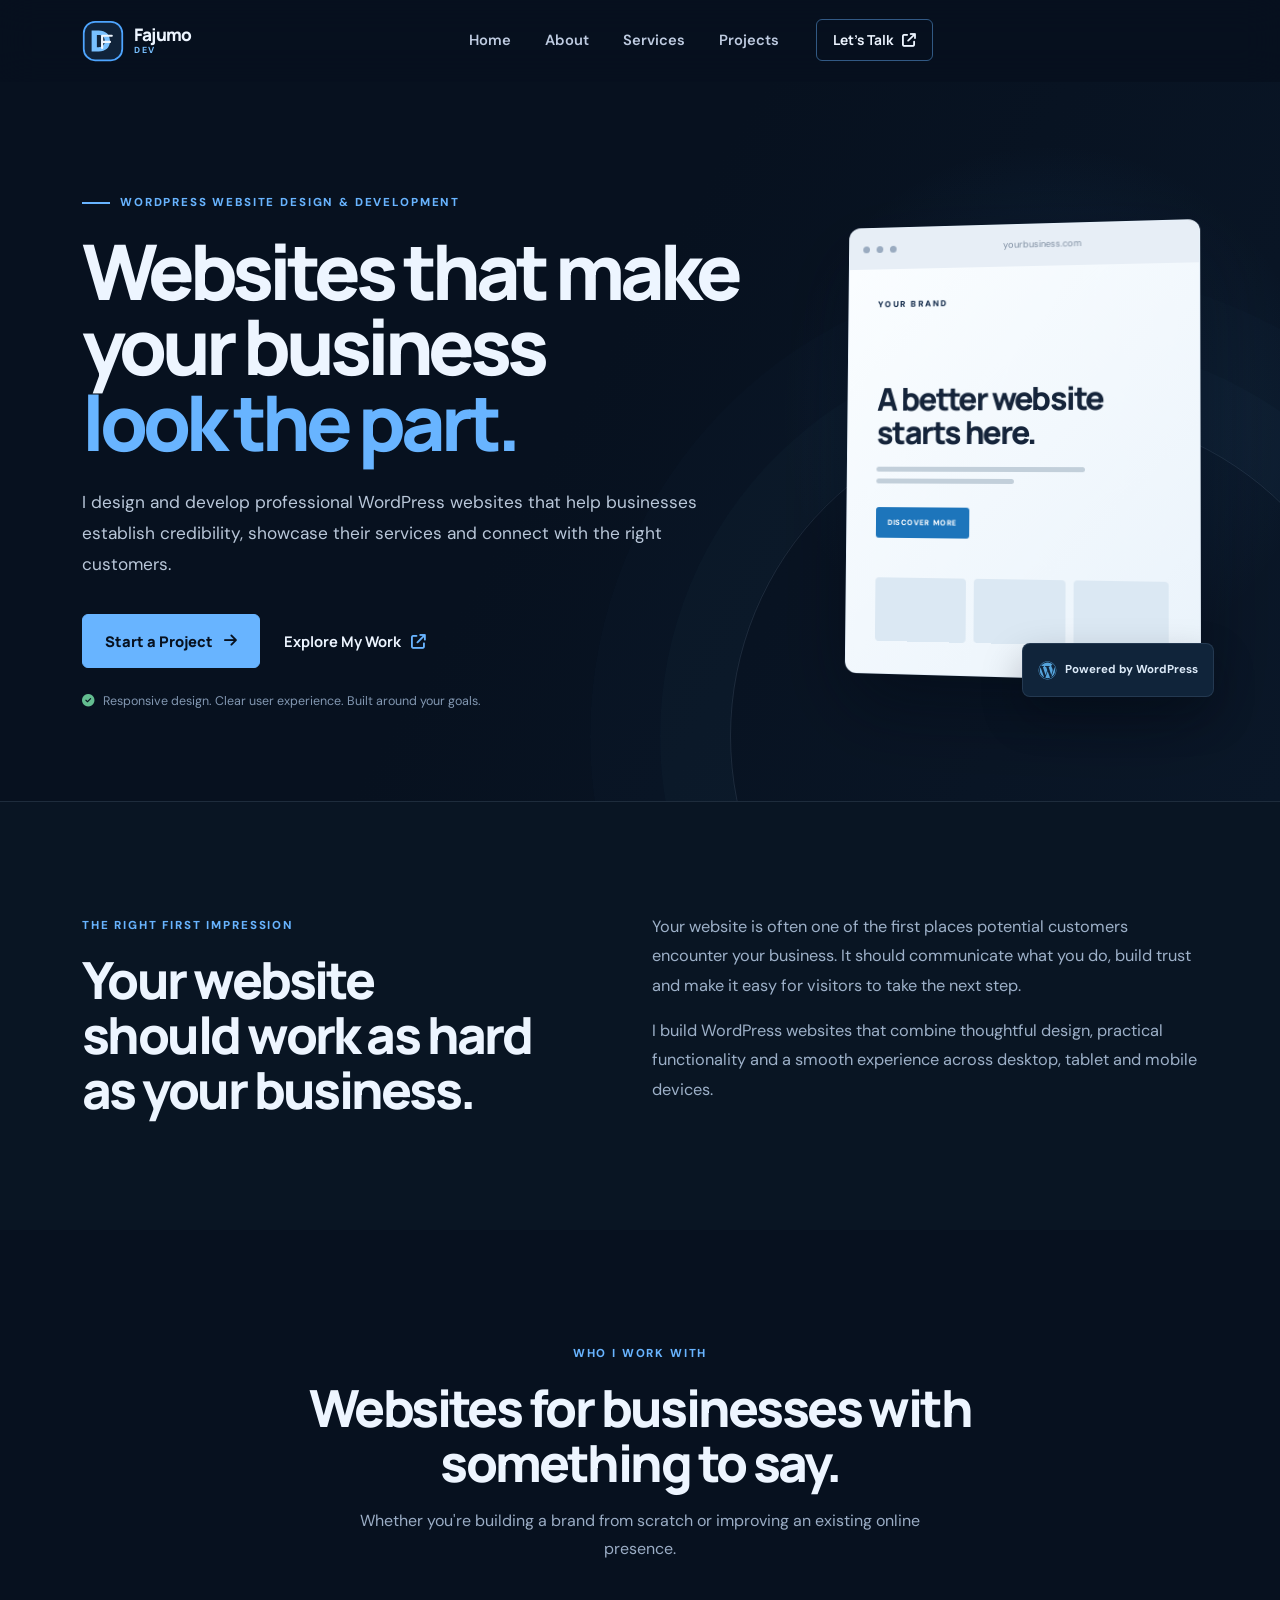
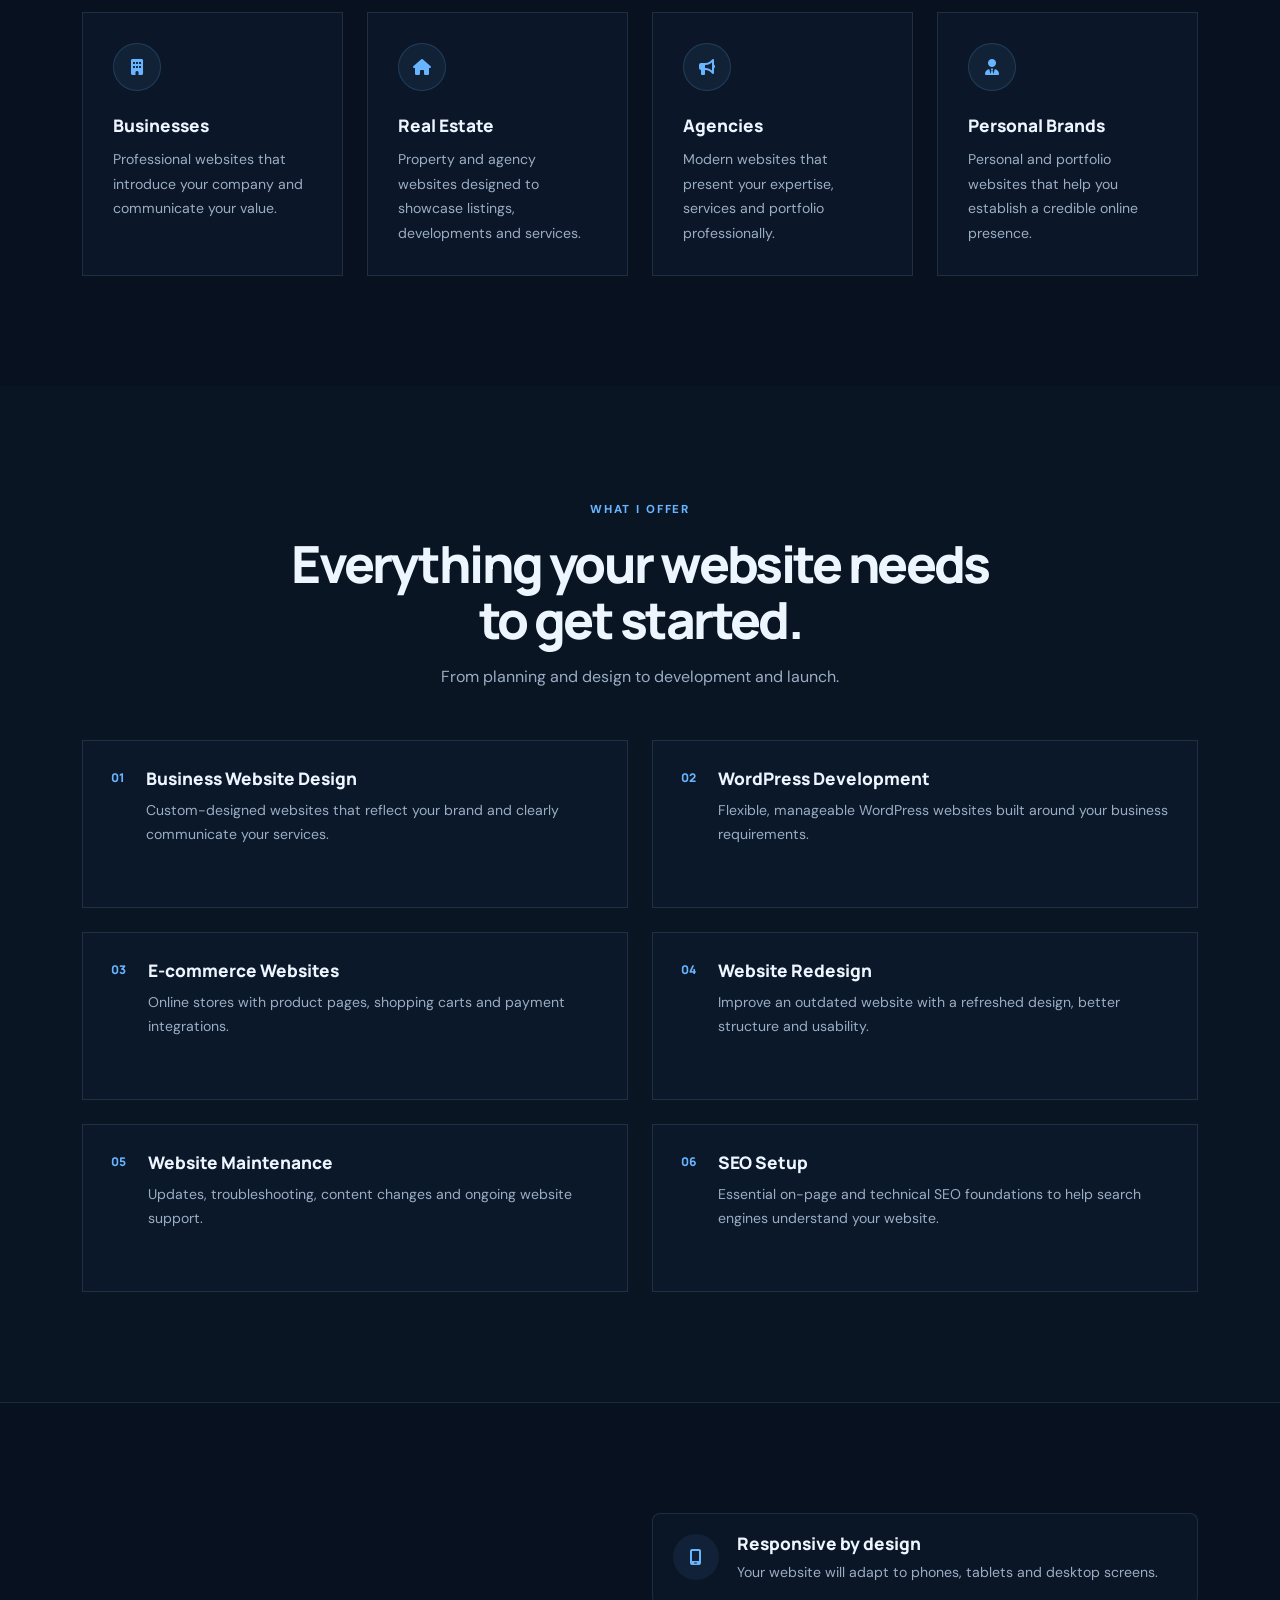
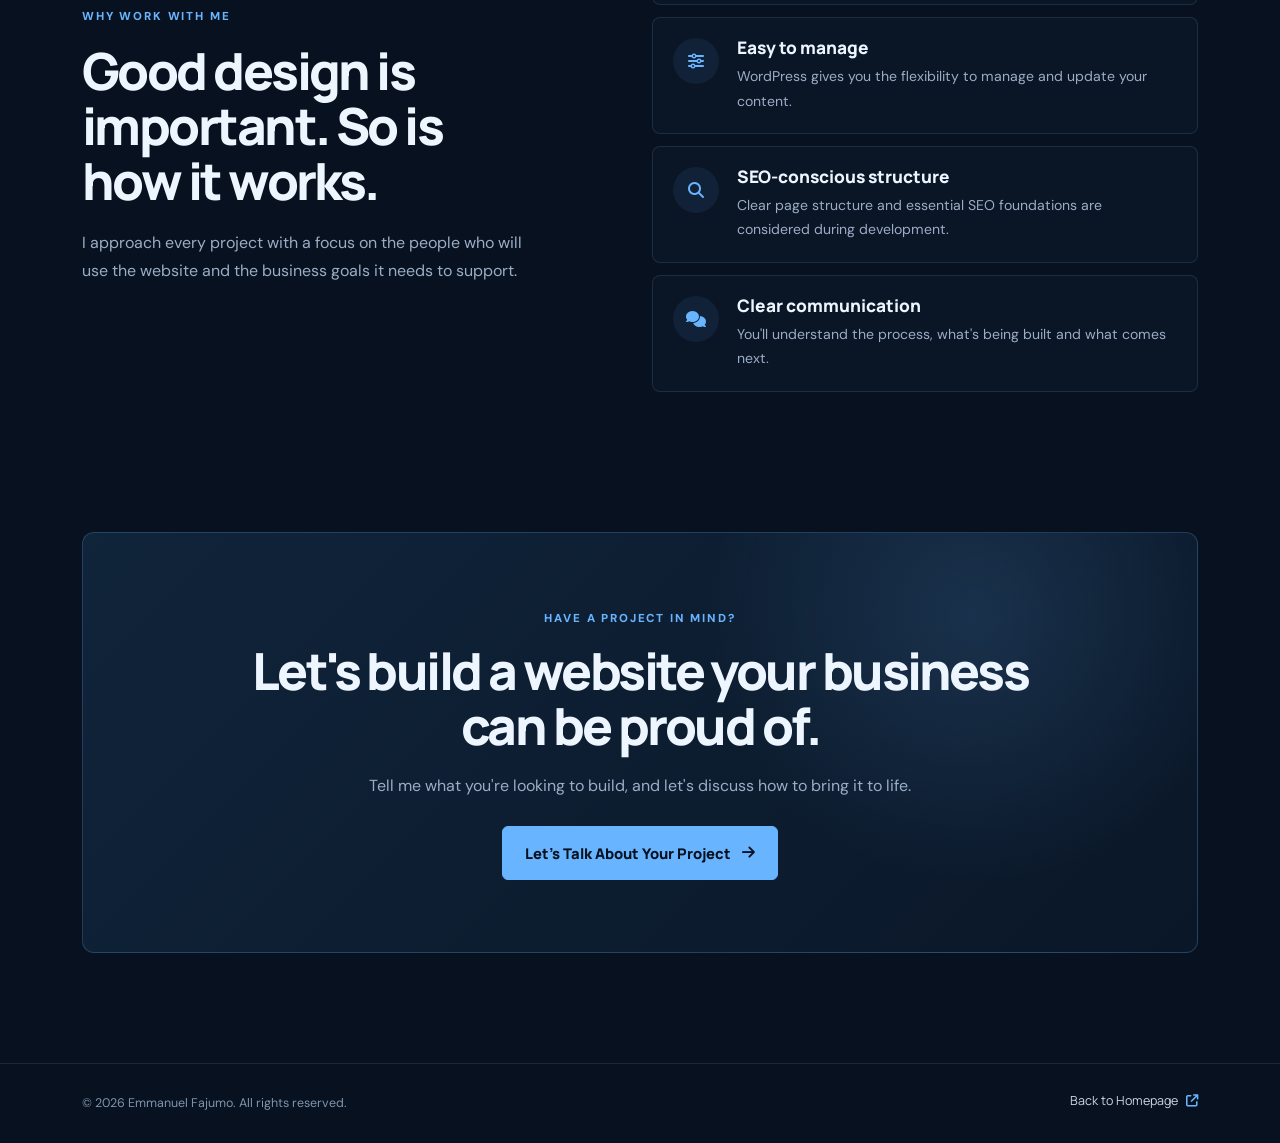
==== wordpress website design/index.html @ f2eb6b6d "New pages" ====
<!DOCTYPE html>
<html lang="en">
<head>
    <meta charset="UTF-8">
    <meta name="viewport" content="width=device-width, initial-scale=1.0">

    <title>WordPress Website Design in Lagos | Emmanuel Fajumo</title>

    <meta name="description" content="Looking for a WordPress website designer in Lagos? Emmanuel Fajumo builds professional, responsive WordPress websites for businesses, agencies and growing brands.">

    <meta name="robots" content="index, follow">
    <meta name="author" content="Emmanuel Fajumo">

    <link rel="canonical" href="https://emmanuelfajumo.com.ng/wordpress-website-design/">

    <meta property="og:type" content="website">
    <meta property="og:title" content="WordPress Website Design & Development | Emmanuel Fajumo">
    <meta property="og:description" content="Professional WordPress website design and development for businesses, agencies and growing brands.">
    <meta property="og:url" content="https://emmanuelfajumo.com.ng/wordpress-website-design/">

    <meta name="theme-color" content="#07111f">

    <link rel="preconnect" href="https://fonts.googleapis.com">
    <link rel="preconnect" href="https://fonts.gstatic.com" crossorigin>

    <link href="https://fonts.googleapis.com/css2?family=DM+Sans:wght@400;500;600;700&family=Manrope:wght@400;500;600;700;800&display=swap" rel="stylesheet">

    <link rel="stylesheet" href="../fontawesome/css/all.css">
    <link rel="stylesheet" href="../bootstrap/css/bootstrap.min.css">
    <link rel="stylesheet" href="../style.css?v=20261120">
    <link rel="stylesheet" href="wordpress-website-design.css?v=20261120">
    <link rel="icon" href="../favicon.svg" type="image/svg+xml">
</head>

<body>

    <!-- Navigation -->
    <nav class="navbar navbar-expand-lg service-navbar">
        <div class="container">
            <a class="navbar-brand logo" href="../index.html" aria-label="Dev Fajumo home">
                <svg class="logo-mark" viewBox="0 0 48 48" role="img" aria-labelledby="headerLogoTitle">
                    <title id="headerLogoTitle">DF monogram</title>
                    <rect x="2" y="2" width="44" height="44" rx="13" fill="#10233a" stroke="#4ea5ff"
                        stroke-width="2" />
                    <path
                        d="M11 12h8c8 0 13 4.7 13 12s-5 12-13 12h-8V12Zm6 5v14h2c4.5 0 7-2.4 7-7s-2.5-7-7-7h-2Z"
                        fill="#78c0ff" />
                    <path d="M23 18h11M23 18v14M23 25h9" fill="none" stroke="#edf5ff"
                        stroke-linecap="round" stroke-width="2.5" />
                </svg>
                <span class="logo-wordmark">
                    <span class="logo-name">Fajumo</span>
                    <span class="logo-caption">DEV</span>
                </span>
            </a>

            <button class="navbar-toggler" type="button"
                data-bs-toggle="collapse" data-bs-target="#serviceNav"
                aria-controls="serviceNav" aria-expanded="false"
                aria-label="Toggle navigation">
                <span class="fas fa-bars"></span>
            </button>

            <div class="collapse navbar-collapse" id="serviceNav">
                <ul class="navbar-nav ms-auto align-items-lg-center">
                    <li class="nav-item">
                        <a class="nav-link" href="../index.html">Home</a>
                    </li>
                    <li class="nav-item">
                        <a class="nav-link" href="../index.html#about">About</a>
                    </li>
                    <li class="nav-item">
                        <a class="nav-link" href="../index.html#services">Services</a>
                    </li>
                    <li class="nav-item">
                        <a class="nav-link" href="../index.html#projects">Projects</a>
                    </li>
                    <li class="nav-item ms-lg-3">
                        <a class="nav-contact" href="../index.html#contact">Let's Talk <i class="fas fa-arrow-up-right-from-square"></i></a>
                    </li>
                </ul>
            </div>
        </div>
    </nav>

    <main>

        <!-- Hero -->
        <section class="service-hero">
            <div class="container">
                <div class="row align-items-center">
                    <div class="col-lg-8">
                        <span class="service-eyebrow">
                            <span></span> WORDPRESS WEBSITE DESIGN & DEVELOPMENT
                        </span>

                        <h1>
                            Websites that make your business
                            <span>look the part.</span>
                        </h1>

                        <p class="service-hero-text">
                            I design and develop professional WordPress websites
                            that help businesses establish credibility, showcase
                            their services and connect with the right customers.
                        </p>

                        <div class="service-hero-actions">
                            <a href="../index.html#contact" class="service-btn">
                                Start a Project <i class="fas fa-arrow-right"></i>
                            </a>
                            <a href="../index.html#projects" class="service-text-link">
                                Explore My Work <i class="fas fa-arrow-up-right-from-square"></i>
                            </a>
                        </div>

                        <div class="service-hero-note">
                            <i class="fas fa-check-circle"></i>
                            Responsive design. Clear user experience. Built around your goals.
                        </div>
                    </div>

                    <div class="col-lg-4">
                        <div class="service-hero-visual">
                            <div class="visual-window">
                                <div class="visual-window-top">
                                    <span></span><span></span><span></span>
                                    <small>yourbusiness.com</small>
                                </div>
                                <div class="visual-window-content">
                                    <div class="visual-logo">YOUR BRAND</div>
                                    <div class="visual-heading">A better website starts here.</div>
                                    <div class="visual-line"></div>
                                    <div class="visual-line short"></div>
                                    <div class="visual-button">DISCOVER MORE</div>
                                    <div class="visual-blocks">
                                        <div></div><div></div><div></div>
                                    </div>
                                </div>
                            </div>
                            <div class="visual-tag">
                                <i class="fab fa-wordpress"></i>
                                <span>Powered by WordPress</span>
                            </div>
                        </div>
                    </div>
                </div>
            </div>
        </section>

        <!-- Introduction -->
        <section class="service-intro section-space">
            <div class="container">
                <div class="row">
                    <div class="col-lg-5">
                        <span class="section-kicker">THE RIGHT FIRST IMPRESSION</span>
                        <h2>Your website should work as hard as your business.</h2>
                    </div>

                    <div class="col-lg-6 offset-lg-1">
                        <p>
                            Your website is often one of the first places potential
                            customers encounter your business. It should communicate
                            what you do, build trust and make it easy for visitors
                            to take the next step.
                        </p>
                        <p>
                            I build WordPress websites that combine thoughtful
                            design, practical functionality and a smooth experience
                            across desktop, tablet and mobile devices.
                        </p>
                    </div>
                </div>
            </div>
        </section>

        <!-- Who I Work With -->
        <section class="service-audience section-space">
            <div class="container">
                <div class="section-heading">
                    <span class="section-kicker">WHO I WORK WITH</span>
                    <h2>Websites for businesses with something to say.</h2>
                    <p>Whether you're building a brand from scratch or improving an existing online presence.</p>
                </div>

                <div class="row g-4">
                    <div class="col-md-6 col-lg-3">
                        <div class="audience-item">
                            <i class="fas fa-building"></i>
                            <h3>Businesses</h3>
                            <p>Professional websites that introduce your company and communicate your value.</p>
                        </div>
                    </div>

                    <div class="col-md-6 col-lg-3">
                        <div class="audience-item">
                            <i class="fas fa-house"></i>
                            <h3>Real Estate</h3>
                            <p>Property and agency websites designed to showcase listings, developments and services.</p>
                        </div>
                    </div>

                    <div class="col-md-6 col-lg-3">
                        <div class="audience-item">
                            <i class="fas fa-bullhorn"></i>
                            <h3>Agencies</h3>
                            <p>Modern websites that present your expertise, services and portfolio professionally.</p>
                        </div>
                    </div>

                    <div class="col-md-6 col-lg-3">
                        <div class="audience-item">
                            <i class="fas fa-user-tie"></i>
                            <h3>Personal Brands</h3>
                            <p>Personal and portfolio websites that help you establish a credible online presence.</p>
                        </div>
                    </div>
                </div>
            </div>
        </section>

        <!-- What I Offer -->
        <section class="service-offerings section-space">
            <div class="container">
                <div class="section-heading">
                    <span class="section-kicker">WHAT I OFFER</span>
                    <h2>Everything your website needs to get started.</h2>
                    <p>From planning and design to development and launch.</p>
                </div>

                <div class="row g-4">
                    <div class="col-md-6">
                        <div class="offering-item">
                            <span>01</span>
                            <div>
                                <h3>Business Website Design</h3>
                                <p>Custom-designed websites that reflect your brand and clearly communicate your services.</p>
                            </div>
                        </div>
                    </div>

                    <div class="col-md-6">
                        <div class="offering-item">
                            <span>02</span>
                            <div>
                                <h3>WordPress Development</h3>
                                <p>Flexible, manageable WordPress websites built around your business requirements.</p>
                            </div>
                        </div>
                    </div>

                    <div class="col-md-6">
                        <div class="offering-item">
                            <span>03</span>
                            <div>
                                <h3>E-commerce Websites</h3>
                                <p>Online stores with product pages, shopping carts and payment integrations.</p>
                            </div>
                        </div>
                    </div>

                    <div class="col-md-6">
                        <div class="offering-item">
                            <span>04</span>
                            <div>
                                <h3>Website Redesign</h3>
                                <p>Improve an outdated website with a refreshed design, better structure and usability.</p>
                            </div>
                        </div>
                    </div>

                    <div class="col-md-6">
                        <div class="offering-item">
                            <span>05</span>
                            <div>
                                <h3>Website Maintenance</h3>
                                <p>Updates, troubleshooting, content changes and ongoing website support.</p>
                            </div>
                        </div>
                    </div>

                    <div class="col-md-6">
                        <div class="offering-item">
                            <span>06</span>
                            <div>
                                <h3>SEO Setup</h3>
                                <p>Essential on-page and technical SEO foundations to help search engines understand your website.</p>
                            </div>
                        </div>
                    </div>
                </div>
            </div>
        </section>

        <!-- Why Work With Me -->
        <section class="service-why section-space">
            <div class="container">
                <div class="row align-items-center">
                    <div class="col-lg-5">
                        <span class="section-kicker">WHY WORK WITH ME</span>
                        <h2>Good design is important. So is how it works.</h2>
                        <p>
                            I approach every project with a focus on the people
                            who will use the website and the business goals it
                            needs to support.
                        </p>
                    </div>

                    <div class="col-lg-6 offset-lg-1">
                        <div class="why-list">
                            <div>
                                <i class="fas fa-mobile-screen"></i>
                                <section>
                                    <h3>Responsive by design</h3>
                                    <p>Your website will adapt to phones, tablets and desktop screens.</p>
                                </section>
                            </div>

                            <div>
                                <i class="fas fa-sliders"></i>
                                <section>
                                    <h3>Easy to manage</h3>
                                    <p>WordPress gives you the flexibility to manage and update your content.</p>
                                </section>
                            </div>

                            <div>
                                <i class="fas fa-magnifying-glass"></i>
                                <section>
                                    <h3>SEO-conscious structure</h3>
                                    <p>Clear page structure and essential SEO foundations are considered during development.</p>
                                </section>
                            </div>

                            <div>
                                <i class="fas fa-comments"></i>
                                <section>
                                    <h3>Clear communication</h3>
                                    <p>You'll understand the process, what's being built and what comes next.</p>
                                </section>
                            </div>
                        </div>
                    </div>
                </div>
            </div>
        </section>

        <!-- CTA -->
        <section class="service-cta">
            <div class="container">
                <div class="service-cta-inner">
                    <span class="section-kicker">HAVE A PROJECT IN MIND?</span>
                    <h2>Let's build a website your business can be proud of.</h2>
                    <p>Tell me what you're looking to build, and let's discuss how to bring it to life.</p>
                    <a href="../index.html#contact" class="service-btn">
                        Let's Talk About Your Project <i class="fas fa-arrow-right"></i>
                    </a>
                </div>
            </div>
        </section>

    </main>

    <!-- Footer -->
    <footer class="service-footer">
        <div class="container">
            <div class="d-flex flex-column flex-md-row justify-content-between gap-3">
                <p>© 2026 Emmanuel Fajumo. All rights reserved.</p>
                <a href="../index.html">Back to Homepage <i class="fas fa-arrow-up-right-from-square"></i></a>
            </div>
        </div>
    </footer>

    <script src="../bootstrap/js/bootstrap.bundle.min.js"></script>
    <script src="wordpress-website-design.js?v=20261120"></script>
</body>
</html>
---- style.css ----
:root {
	--ink: #edf5ff;
	--muted: #9badc5;
	--night: #07111f;
	--surface: #0c192a;
	--surface-raised: #10233a;
	--line: rgba(167, 196, 232, 0.14);
	--blue: #4ea5ff;
	--blue-bright: #78c0ff;
	--blue-deep: #1676d2;
	--content-width: 1380px;
}

html {
	scroll-behavior: smooth;
	scroll-padding-top: 88px;
}

body {
	margin: 0;
	overflow-x: hidden;
	background: var(--night);
	color: var(--ink);
	font-family: "DM Sans", sans-serif;
	-webkit-font-smoothing: antialiased;
}

.mainbody {
	padding: 0;
}

p {
	color: var(--muted);
	font-family: "DM Sans", sans-serif;
	line-height: 1.8;
}

h1,
h2,
h3,
h4,
a,
button {
	font-family: "Manrope", sans-serif;
}

h1,
h2,
h3,
h4 {
	color: var(--ink);
}

a {
	color: inherit;
}

a:focus-visible,
button:focus-visible {
	outline: 3px solid var(--blue-bright);
	outline-offset: 4px;
}

.hero {
	position: relative;
	min-height: 790px;
	background:
		radial-gradient(ellipse at 78% 50%, rgba(19, 103, 180, 0.18), transparent 36%),
		linear-gradient(90deg, rgba(5, 14, 27, 0.96) 0%, rgba(5, 14, 27, 0.9) 37%, rgba(5, 14, 27, 0.58) 72%, rgba(5, 14, 27, 0.5) 100%),
		url("media/banner.png") left 42% / 140% auto no-repeat;
	isolation: isolate;
}

.hero::after {
	position: absolute;
	z-index: -1;
	inset: 0;
	background: linear-gradient(0deg, var(--night), transparent 20%);
	content: "";
	pointer-events: none;
}

.nav-bg {
	position: sticky;
	top: 0;
	z-index: 20;
	padding: 12px max(5vw, 20px) !important;
	border-bottom: 1px solid rgba(255, 255, 255, 0.08);
	background: rgba(7, 17, 31, 0.84);
	backdrop-filter: blur(18px);
}

.nav-bg > div {
	padding: 0;
}

.navbar {
	padding: 0;
}

.navbar-brand.logo {
	display: inline-flex;
	align-items: center;
	gap: 10px;
	width: auto !important;
	margin: 0;
	color: var(--ink);
	text-decoration: none;
	transition: opacity 180ms ease, transform 180ms ease;
}

.navbar-brand.logo:hover {
	transform: translateY(-1px);
	opacity: 0.88;
}

.logo-mark {
	display: block;
	width: 42px;
	height: 42px;
	flex: 0 0 auto;
}

.logo-wordmark {
	display: flex;
	flex-direction: column;
	align-items: flex-start;
	gap: 1px;
}

.logo-name {
	color: var(--ink);
	font-size: 1.08rem;
	font-weight: 800;
	letter-spacing: -0.045em;
	line-height: 1.05;
}

.logo-caption {
	color: var(--blue-bright);
	font-family: "DM Sans", sans-serif;
	font-size: 0.55rem;
	font-weight: 700;
	letter-spacing: 0.19em;
	line-height: 1.2;
}

.large-paragraph span {
	color: var(--blue-bright);
}

.navbar-nav {
	width: auto !important;
	gap: clamp(14px, 3vw, 38px);
	margin: 0 auto;
}

.navbar .nav-cta {
	display: inline-flex;
	align-items: center;
	justify-content: center;
	min-height: 42px;
	padding: 0 18px;
	border: 1px solid #e6b53d;
	border-radius: 4px;
	background: #e6b53d;
	color: #111827;
	font-size: 0.84rem;
	font-weight: 700;
	line-height: 1;
	white-space: nowrap;
	transition: background 180ms ease, border-color 180ms ease, transform 180ms ease;
}

.navbar .nav-cta:hover {
	transform: translateY(-1px);
	border-color: #f3cd69;
	background: #f3cd69;
	color: #111827;
}

.nav-link {
	padding: 10px 0 !important;
	color: #c1cee0;
	font-family: "DM Sans", sans-serif;
	font-size: 0.95rem;
	transition: color 180ms ease;
}

.nav-link:hover,
.nav-link:focus-visible {
	color: var(--blue-bright);
}

.services-nav-item .nav-link {
	border: 0;
	background: transparent;
	font-family: "DM Sans", sans-serif;
	font-size: 0.95rem;
}

.services-nav-item .nav-link::after {
	margin-left: 7px;
	vertical-align: 0.16em;
}

.services-dropdown {
	min-width: 260px;
	margin-top: 12px;
	padding: 7px;
	border: 1px solid var(--line);
	border-radius: 8px;
	background: #0c192a;
	box-shadow: 0 16px 38px rgba(2, 8, 16, 0.4);
}

.services-dropdown .dropdown-item {
	padding: 10px 12px;
	border-radius: 5px;
	color: #c1cee0;
	font-family: "DM Sans", sans-serif;
	font-size: 0.86rem;
	line-height: 1.45;
	white-space: normal;
	transition: color 160ms ease, background 160ms ease;
}

.services-dropdown .dropdown-item:hover,
.services-dropdown .dropdown-item:focus {
	background: rgba(78, 165, 255, 0.12);
	color: var(--blue-bright);
}

.navbar-toggler {
	border-color: var(--line);
}

.navbar-toggler-icon {
	filter: invert(1);
}

.hero > .row:not(.nav-bg) {
	max-width: var(--content-width);
	margin-right: auto;
	margin-left: auto;
}

.hero .bigtext {
	min-height: 680px;
	align-items: center;
	padding: 54px clamp(24px, 5vw, 76px) 82px;
}

.hero-tech-stack {
	margin-top: 30px;
	animation: hero-enter 700ms 360ms both;
}

.hero-tech-heading {
	display: inline-block;
	margin: 0 14px 0 0;
	color: #8ca3bf;
	font-size: 0.68rem;
	font-weight: 700;
	letter-spacing: 0.12em;
	text-transform: uppercase;
}

.hero-tech-stack ul {
	display: inline-flex;
	flex-wrap: wrap;
	gap: 8px;
	margin: 0;
	padding: 0;
	list-style: none;
}

.hero-tech-stack li {
	padding: 5px 10px;
	border: 1px solid rgba(167, 196, 232, 0.17);
	border-radius: 99px;
	background: rgba(167, 196, 232, 0.04);
	color: #c1cee0;
	font-size: 0.72rem;
	font-weight: 500;
	transition: border-color 180ms ease, color 180ms ease;
}

.hero-tech-stack li:hover {
	border-color: rgba(120, 192, 255, 0.55);
	color: var(--blue-bright);
}

.hero-text {
	width: min(820px, 100%);
	padding: 24px 20px 24px 0;
	background: none;
	text-align: left;
	animation: hero-enter 800ms 220ms both;
}

.hero-eyebrow {
	display: block;
	margin: 0 0 24px;
	color: var(--blue-bright);
	font-size: 0.78rem;
	font-weight: 700;
	letter-spacing: 0.14em;
	text-transform: uppercase;
}

.hero-eyebrow span {
	color: #a4b4c9;
}

@keyframes hero-enter {
	from {
		opacity: 0;
		transform: translateY(22px);
	}
	to {
		opacity: 1;
		transform: translateY(0);
	}
}

.name {
	margin: 0 0 18px;
	color: var(--ink);
	font-size: clamp(2rem, 4vw, 4.4rem);
	font-weight: 800;
	letter-spacing: -0.075em;
	line-height: 1.02;
	text-align: left;
	text-transform: uppercase;
}

.typing-line {
	display: block;
}

.typing-char {
	opacity: 0;
	animation: hero-type-letter 1ms linear var(--typing-delay) both;
}

.typing-caret {
	display: inline-block;
	width: 0.065em;
	height: 0.84em;
	margin-left: 0.08em;
	background: var(--blue-bright);
	vertical-align: -0.04em;
	animation: hero-type-caret 850ms steps(2, start) infinite both;
}

@keyframes hero-type-letter {
	to {
		opacity: 1;
	}
}

@keyframes hero-type-caret {
	0%,
	100% {
		opacity: 0;
	}
	5%,
	49% {
		opacity: 1;
	}
}

.hero-description {
	max-width: 590px;
	margin: 0;
	color: #b6c5d9;
	font-size: clamp(1rem, 1.35vw, 1.14rem);
	line-height: 1.8;
}

.hero-actions {
	display: flex;
	align-items: center;
	flex-wrap: wrap;
	gap: 12px;
	margin-top: 32px;
}

.hero-actions .form-submit {
	width: auto;
	height: auto;
	padding: 15px 23px;
	border: 1px solid #e6b53d;
	border-radius: 4px;
	background: #e6b53d;
	color: #111827;
	font-size: 0.9rem;
	font-weight: 700;
	transition: transform 180ms ease, background 180ms ease, box-shadow 180ms ease;
}

.hero-actions .form-submit i {
	margin-left: 9px;
	font-size: 0.78rem;
}

.hero-actions .form-submit:hover {
	transform: translateY(-2px);
	border-color: #f3cd69;
	background: #f3cd69;
	color: #111827;
	box-shadow: 0 10px 30px rgba(230, 181, 61, 0.2);
}

.hero-secondary-action {
	padding: 12px 10px;
	color: #d3deec;
	font-size: 0.88rem;
	font-weight: 600;
	text-decoration: none;
	transition: color 180ms ease;
}

.hero-secondary-action:hover {
	color: var(--blue-bright);
}

.socials {
	display: flex;
	flex-direction: row;
	justify-content: flex-start;
	gap: 12px;
	margin-top: 32px;
}

.socials a {
	display: grid;
	width: 38px;
	height: 38px;
	place-items: center;
	border: 1px solid rgba(167, 196, 232, 0.22);
	border-radius: 50%;
	color: #b9c9dc;
	font-size: 0.95rem;
	transition: color 180ms ease, transform 180ms ease;
}

.socials a:hover {
	transform: translateY(-3px);
	border-color: var(--blue);
	color: var(--blue-bright);
}

.bgcolor {
	min-height: 0;
	background: var(--night);
}

#aboutMe,
#services,
#projects,
#contact {
	padding: 104px clamp(28px, 5vw, 76px) !important;
}

#aboutMe {
	background:
		radial-gradient(ellipse at 90% 20%, rgba(19, 103, 180, 0.13), transparent 42%),
		var(--night);
}

#aboutMe > .row,
#projects > .row,
#contact > .row {
	max-width: var(--content-width);
	margin-right: auto;
	margin-left: auto;
}

.anchor {
	display: inline-flex;
	align-items: center;
	gap: 12px;
	margin: 0;
	color: var(--blue-bright);
	font-size: 0.82rem;
	font-weight: 700;
	letter-spacing: 0.17em;
	text-transform: uppercase;
}

.anchor::before {
	width: 28px;
	height: 1px;
	background: var(--blue);
	content: "";
}

#aboutMe .large-paragraph {
	/* max-width: 00px; */
	margin: 0;
	color: var(--ink);
	font-size: clamp(2.1rem, 5vw, 4.3rem);
	font-weight: 600;
	letter-spacing: -0.06em;
	line-height: 1.2;
}

#aboutMe .large-paragraph span {
	color: var(--blue-bright);
}

#aboutMe .row:nth-of-type(2) .col-md-5 {
	margin-left: auto;
}

#aboutMe .fs-4 {
	max-width: 520px;
	font-size: 1.08rem !important;
}

#aboutMe .btn-outline-light {
	border-color: var(--line);
	color: var(--ink);
	font-size: 0.92rem;
}

#aboutMe .btn-outline-light:hover {
	border-color: var(--blue);
	background: var(--blue);
	color: var(--night);
}

#aboutMe hr {
	border-color: var(--line);
	opacity: 1;
}

#services {
	position: relative;
	isolation: isolate;
	overflow: hidden;
	padding-top: 96px !important;
	padding-bottom: 96px !important;
	background:
		radial-gradient(ellipse at 92% 10%, rgba(19, 103, 180, 0.12), transparent 38%),
		var(--night);
	color: var(--ink);
}

#services::before {
	position: absolute;
	z-index: -1;
	top: 0;
	right: 0;
	width: min(38vw, 520px);
	height: 340px;
	background-image: radial-gradient(rgba(120, 192, 255, 0.16) 1.1px, transparent 1.6px);
	background-size: 21px 21px;
	content: "";
	mask-image: radial-gradient(ellipse at top right, #000 0%, transparent 76%);
	pointer-events: none;
}

#services .services-inner {
	position: relative;
	z-index: 1;
	max-width: 1182px;
	margin: 0 auto;
}

.services-header {
	max-width: 740px;
	margin-bottom: 42px;
}

#services .services-header h2 {
	max-width: 700px;
	margin: 0;
	color: var(--ink);
	font-size: clamp(2.25rem, 4vw, 3.2rem);
	font-weight: 700;
	letter-spacing: -0.045em;
	line-height: 1.12;
}

.services-grid {
	display: grid;
	grid-template-columns: repeat(3, minmax(0, 1fr));
	gap: 24px;
}

.service-card {
	--service-background: #d8f3df;
	--service-accent: #45a961;
	--service-ring: rgba(69, 169, 97, 0.16);
	position: relative;
	display: flex;
	min-height: 430px;
	flex-direction: column;
	overflow: hidden;
	padding: 44px 32px 32px;
	border: 0;
	border-bottom: 3px solid var(--service-accent);
	border-radius: 15px;
	background: var(--service-background);
	color: #1c303c;
	box-shadow: 0 14px 32px rgba(32, 63, 65, 0.045);
	transition: transform 220ms ease, box-shadow 220ms ease;
}

#services .service-card:hover,
#services .service-card:focus-within {
	transform: translateY(-8px);
	box-shadow: 0 24px 48px rgba(0, 0, 0, 0.32), 0 0 0 1px var(--service-accent);
}

.service-card::before {
	position: absolute;
	top: 0;
	right: 0;
	width: 190px;
	height: 190px;
	background: radial-gradient(circle at 100% 0%,
		transparent 0 16px,
		var(--service-ring) 17px 18px,
		transparent 19px 36px,
		var(--service-ring) 37px 38px,
		transparent 39px 56px,
		var(--service-ring) 57px 58px,
		transparent 59px 76px,
		var(--service-ring) 77px 78px,
		transparent 79px);
	content: "";
	pointer-events: none;
}

.service-card--blue {
	--service-background: #d8ebf6;
	--service-accent: #3196c8;
	--service-ring: rgba(49, 150, 200, 0.16);
}

.service-card--pink {
	--service-background: #efd8e4;
	--service-accent: #dc4c91;
	--service-ring: rgba(220, 76, 145, 0.16);
}

.service-icon {
	position: relative;
	z-index: 1;
	display: grid;
	width: 76px;
	height: 76px;
	flex: 0 0 auto;
	place-items: center;
	border-radius: 50%;
	background: rgba(255, 255, 255, 0.56);
	box-shadow: 0 10px 24px rgba(29, 61, 70, 0.09);
	color: var(--service-accent);
	font-size: 1.8rem;
}

.service-content {
	position: relative;
	z-index: 1;
	margin-top: auto;
	padding-top: 48px;
}

.service-content h3 {
	margin: 0 0 12px;
	color: #23333d;
	font-size: 1.34rem;
	font-weight: 700;
	letter-spacing: -0.025em;
}

.service-content p {
	max-width: 330px;
	margin: 0 0 22px;
	color: #5f6c73;
	font-size: 0.97rem;
	line-height: 1.65;
}

.service-link {
	display: grid;
	width: 38px;
	height: 38px;
	place-items: center;
	border: 1.5px solid var(--service-accent);
	border-radius: 50%;
	color: var(--service-accent);
	font-size: 0.92rem;
	text-decoration: none;
	transition: color 180ms ease, background-color 180ms ease, transform 180ms ease;
}

.service-link:hover {
	transform: rotate(90deg);
	background: var(--service-accent);
	color: #fff;
}

.service-link:focus-visible {
	outline-color: var(--service-accent);
}

#projects {
	background:
		radial-gradient(ellipse at 10% 12%, rgba(19, 103, 180, 0.1), transparent 35%),
		var(--night);
}

#projects .row.g-5 {
	margin-bottom: 12px;
}

.project-carousel {
	width: 100%;
}

.project-carousel .carousel-item {
	padding: 8px 0 16px;
}

.project-carousel .projectt {
	width: 100%;
	margin-right: 0;
	margin-left: 0;
}

.projectt {
	padding: 0 !important;
}

.projectt > [class*="col-"] {
	display: flex;
	margin-top: 14px !important;
	margin-bottom: 14px !important;
}

.project-carousel-controls {
	display: flex;
	align-items: center;
	justify-content: flex-end;
	gap: 10px;
	margin: 12px 12px 0;
}

.project-carousel-indicators {
	position: static;
	display: flex;
	align-items: center;
	justify-content: flex-start;
	gap: 8px;
	margin: 0 auto 0 0;
	padding: 0;
	list-style: none;
}

.project-carousel .project-carousel-indicators button {
	width: 8px;
	height: 8px;
	flex: 0 0 auto;
	padding: 0;
	margin: 0;
	border: 0;
	border-top: 0;
	border-bottom: 0;
	border-radius: 99px;
	background: rgba(167, 196, 232, 0.38);
	background-clip: initial;
	opacity: 1;
	text-indent: 0;
	transition: width 180ms ease, background-color 180ms ease;
}

.project-carousel .project-carousel-indicators button.active {
	width: 24px;
	background: var(--blue-bright);
}

.project-carousel-button {
	display: grid;
	width: 42px;
	height: 42px;
	place-items: center;
	border: 1px solid var(--line);
	border-radius: 50%;
	background: var(--surface);
	color: var(--ink);
	transition: transform 180ms ease, border-color 180ms ease, background-color 180ms ease, color 180ms ease;
}

.project-carousel-button:hover {
	transform: translateY(-2px);
	border-color: var(--blue);
	background: var(--blue);
	color: var(--night);
}

.proj {
	width: 100%;
	overflow: hidden;
	padding: 14px;
	border: 1px solid var(--line);
	border-radius: 12px;
	background: var(--surface);
	box-shadow: none !important;
	transition: transform 220ms ease, border-color 220ms ease, box-shadow 220ms ease;
}

.proj:hover {
	transform: translateY(-6px);
	border-color: rgba(78, 165, 255, 0.48);
	box-shadow: 0 18px 45px rgba(0, 0, 0, 0.25) !important;
}

.proj > div.rounded {
	display: block;
	overflow: hidden;
	background: var(--surface-raised);
}

.project-card {
	color: inherit;
	text-align: left;
	text-decoration: none;
}

.project-card:focus-visible {
	outline-offset: 6px;
}

.proj img {
	width: 100%;
	aspect-ratio: 16 / 10;
	object-fit: cover;
	transition: transform 450ms ease;
}

.proj:hover img {
	transform: scale(1.04);
}

.proj h4 {
	margin: 14px 4px 6px;
	font-size: 1.08rem;
	font-weight: 700;
}

.proj p {
	margin: 0 4px 10px;
	font-size: 0.9rem;
}

.proj .badge {
	border: 1px solid rgba(120, 192, 255, 0.18);
	border-radius: 99px;
	background: rgba(78, 165, 255, 0.12) !important;
	color: #abd5ff;
	font-weight: 500;
}

.proj .tools {
	display: flex;
	flex-wrap: wrap;
	gap: 2px;
}

.proj .tools .badge {
	margin: 4px !important;
}

.project-card-hint {
	display: flex;
	align-items: center;
	justify-content: space-between;
	gap: 10px;
	margin: auto 4px 2px;
	padding-top: 16px;
	color: var(--blue-bright);
	font-size: 0.8rem;
	font-weight: 600;
}

.project-card-hint i {
	transition: transform 180ms ease;
}

.project-card:hover .project-card-hint i,
.project-card:focus-visible .project-card-hint i {
	transform: translate(2px, -2px);
}

#projectDetailsModal .modal-content {
	overflow: hidden;
	border: 1px solid var(--line);
	border-radius: 16px;
	background: var(--surface);
	color: var(--ink);
}

#projectDetailsModal .modal-header,
#projectDetailsModal .modal-footer {
	border-color: var(--line);
}

#projectDetailsModal .btn-close {
	filter: invert(1);
}

.project-modal-eyebrow {
	margin-bottom: 6px;
	color: var(--blue-bright);
	font-size: 0.72rem;
	font-weight: 700;
	letter-spacing: 0.14em;
	text-transform: uppercase;
}

#projectModalTitle {
	font-size: clamp(1.4rem, 3vw, 2rem);
	font-weight: 700;
	letter-spacing: -0.04em;
}

.project-modal-image {
	display: block;
	width: 100%;
	max-height: 420px;
	margin-bottom: 24px;
	border: 1px solid var(--line);
	border-radius: 10px;
	background: var(--surface-raised);
	object-fit: cover;
}

.project-modal-description {
	margin-bottom: 22px;
	color: var(--muted);
}

.project-modal-subtitle {
	margin-bottom: 12px;
	font-size: 0.88rem;
	font-weight: 700;
}

.project-modal-tools {
	display: flex;
	flex-wrap: wrap;
	gap: 8px;
}

.project-modal-tools .badge {
	padding: 7px 11px;
	border: 1px solid rgba(120, 192, 255, 0.18);
	border-radius: 99px;
	background: rgba(78, 165, 255, 0.12);
	color: #abd5ff;
	font-weight: 500;
}

.project-link-pending {
	margin: 0 auto 0 0;
	font-size: 0.85rem;
}

.project-website-link {
	border: 1px solid var(--blue);
	background: var(--blue);
	color: var(--night);
	font-weight: 700;
}

.project-website-link:hover {
	border-color: var(--blue-bright);
	background: var(--blue-bright);
	color: var(--night);
}

.testimonial-section {
	display: block;
	padding: 88px max(6vw, 20px) !important;
}

.testimonial-section-inner {
	width: 100%;
	max-width: 1120px;
	margin: 0 auto;
}

.testimonial-header {
	display: flex;
	align-items: flex-end;
	justify-content: space-between;
	gap: 28px;
	margin-bottom: 30px;
}

.testimonial-header h2 {
	max-width: 640px;
	margin: 14px 0 0;
	color: var(--ink);
	font-size: clamp(2rem, 4vw, 3rem);
	font-weight: 700;
	letter-spacing: -0.045em;
	line-height: 1.12;
}

.testimonial-overview {
	display: flex;
	align-items: center;
	gap: 14px;
	flex: 0 0 auto;
	padding: 15px 19px;
	border: 1px solid rgba(120, 192, 255, 0.2);
	border-radius: 12px;
	background: var(--surface-raised) !important;
}

.testimonial-overview-score {
	color: var(--ink);
	font-size: 2rem;
	font-weight: 700;
	letter-spacing: -0.06em;
	line-height: 1;
}

.testimonial-overview-score span {
	margin-left: 2px;
	color: var(--muted);
	font-size: 0.92rem;
	font-weight: 500;
	letter-spacing: 0;
}

.testimonial-overview p {
	max-width: 150px;
	margin: 0;
	color: var(--muted);
	font-size: 0.82rem;
	line-height: 1.45;
}

.testimonial-grid {
	display: grid;
	grid-template-columns: repeat(3, minmax(0, 1fr));
	gap: 18px;
}

.testimonial-card {
	display: flex;
	min-height: 320px;
	flex-direction: column;
	padding: 24px;
	border: 1px solid rgba(120, 192, 255, 0.2);
	border-radius: 16px;
	background: var(--surface-raised);
}

.testimonial-card-header {
	display: flex;
	align-items: center;
	justify-content: space-between;
	margin-bottom: 22px;
}

.testimonial-quote-mark {
	color: var(--blue-bright);
	font-size: 1.35rem;
}

.testimonial-stars {
	display: flex;
	gap: 4px;
	color: #f5bd4f;
	font-size: 0.84rem;
}

.testimonial-card blockquote {
	flex: 1;
	margin: 0;
	color: var(--ink);
	font-size: 0.97rem;
	line-height: 1.7;
}

.testimonial-author {
	display: flex;
	align-items: center;
	gap: 11px;
	margin-top: 24px;
	padding-top: 18px;
	border-top: 1px solid var(--line);
}

.testimonial-avatar {
	display: grid;
	width: 38px;
	height: 38px;
	flex: 0 0 38px;
	place-items: center;
	border-radius: 50%;
	background: rgba(78, 165, 255, 0.14);
	color: var(--blue-bright);
	font-size: 0.88rem;
	font-weight: 700;
}

.testimonial-author-info {
	display: flex;
	flex-direction: column;
	gap: 3px;
}

.testimonial-author-info cite {
	color: var(--ink);
	font-size: 0.9rem;
	font-style: normal;
	font-weight: 700;
}

.testimonial-author-info span {
	color: var(--muted);
	font-size: 0.75rem;
}

.testimonial-all-link {
	display: inline-flex;
	align-items: center;
	gap: 9px;
	margin-top: 24px;
	color: var(--blue-bright);
	font-size: 0.92rem;
	font-weight: 600;
	text-decoration: none;
}

.testimonial-all-link:hover {
	color: var(--ink);
}

.testimonial-all-link:focus-visible {
	outline-offset: 5px;
}

#contact {
	padding: 82px clamp(28px, 5vw, 76px) 28px !important;
	background:
		radial-gradient(ellipse at 82% 0, rgba(19, 103, 180, 0.13), transparent 36%),
		#091525;
}

.footer-contact-inner {
	max-width: var(--content-width);
	margin: 0 auto;
}

.footer-contact-main {
	display: flex;
	align-items: flex-end;
	justify-content: space-between;
	gap: 36px;
	padding-bottom: 44px;
}

.footer-contact-copy {
	max-width: 700px;
}

.footer-contact-eyebrow {
	margin: 0;
	color: var(--blue-bright);
	font-size: 0.72rem;
	font-weight: 800;
	letter-spacing: 0.16em;
}

.footer-contact-copy h2 {
	margin: 15px 0 0;
	color: var(--ink);
	font-size: clamp(2.4rem, 5.3vw, 4.5rem);
	font-weight: 800;
	letter-spacing: -0.065em;
	line-height: 1;
}

.footer-contact-copy h2 span {
	color: var(--blue-bright);
}

.footer-contact-description {
	max-width: 530px;
	margin: 18px 0 0;
	font-size: 0.98rem;
}

.footer-contact-cta {
	display: inline-flex;
	min-height: 52px;
	flex: 0 0 auto;
	align-items: center;
	justify-content: center;
	gap: 14px;
	padding: 0 20px;
	border: 1px solid var(--blue);
	border-radius: 6px;
	background: var(--blue);
	color: var(--night);
	font-size: 0.86rem;
	font-weight: 800;
	text-decoration: none;
	transition: transform 180ms ease, background 180ms ease, box-shadow 180ms ease;
}

.footer-contact-cta:hover {
	transform: translateY(-2px);
	background: var(--blue-bright);
	box-shadow: 0 12px 30px rgba(78, 165, 255, 0.18);
	color: var(--night);
}

.footer-contact-details {
	display: grid;
	grid-template-columns: repeat(2, minmax(0, 1fr));
	gap: 14px;
	padding-bottom: 42px;
}

.footer-contact-card {
	display: flex;
	min-height: 82px;
	align-items: center;
	gap: 14px;
	padding: 16px 18px;
	border: 1px solid var(--line);
	border-radius: 8px;
	background: rgba(12, 25, 42, 0.72);
	text-decoration: none;
	transition: transform 180ms ease, border-color 180ms ease, background 180ms ease;
}

.footer-contact-card:hover {
	transform: translateY(-2px);
	border-color: rgba(104, 180, 255, 0.4);
	background: rgba(16, 35, 58, 0.88);
}

.footer-contact-icon {
	display: grid;
	width: 44px;
	height: 44px;
	flex: 0 0 44px;
	place-items: center;
	border: 1px solid rgba(104, 180, 255, 0.2);
	border-radius: 12px;
	background: rgba(78, 165, 255, 0.08);
	color: var(--blue-bright);
}

.footer-contact-info {
	display: grid;
	gap: 3px;
	min-width: 0;
}

.footer-contact-info > span {
	color: var(--muted);
	font-size: 0.72rem;
}

.footer-contact-info strong {
	overflow-wrap: anywhere;
	color: var(--ink);
	font-size: 0.91rem;
	font-weight: 700;
}

.footer-contact-external {
	margin-left: auto;
	color: #71859e;
	font-size: 0.7rem;
}

.footer-contact-card:hover .footer-contact-external {
	color: var(--blue-bright);
}

.footer-contact-bottom {
	display: flex;
	min-height: 76px;
	align-items: center;
	justify-content: space-between;
	gap: 20px;
	border-top: 1px solid var(--line);
}

#contact .footer-logo {
	display: inline-flex;
	width: auto !important;
	margin: 0;
	color: var(--ink) !important;
}

.footer-contact-bottom p {
	margin: 0;
	color: #8297b1;
	font-size: 0.74rem;
}

.contact-offcanvas {
	--panel-line: rgba(167, 196, 232, 0.14);
	width: min(100vw, 460px) !important;
	border-right: 1px solid var(--panel-line);
	background:
		radial-gradient(ellipse at 100% 0, rgba(78, 165, 255, 0.12), transparent 38%),
		var(--night);
	color: var(--ink);
}

.contact-offcanvas .offcanvas-header {
	min-height: 82px;
	padding: 18px 26px;
	border-bottom: 1px solid var(--panel-line);
	background: rgba(7, 17, 31, 0.84) !important;
}

.contact-panel-brand {
	display: flex;
	align-items: center;
	gap: 12px;
}

.contact-panel-icon {
	display: grid;
	width: 42px;
	height: 42px;
	place-items: center;
	border: 1px solid rgba(104, 180, 255, 0.28);
	border-radius: 12px;
	background: rgba(78, 165, 255, 0.1);
	color: var(--blue-bright);
	font-size: 1.15rem;
}

.contact-panel-brand-title,
.contact-panel-brand-note {
	display: block;
}

.contact-panel-brand-title {
	color: var(--ink);
	font-family: "Manrope", sans-serif;
	font-size: 0.92rem;
	font-weight: 800;
}

.contact-panel-brand-note {
	margin-top: 2px;
	color: var(--muted);
	font-size: 0.74rem;
}

.contact-offcanvas .btn-close {
	filter: invert(1) grayscale(100%) brightness(180%);
	opacity: 0.75;
}

.contact-offcanvas .btn-close:hover {
	opacity: 1;
}

.contact-offcanvas .contact-panel-body {
	display: flex;
	flex-direction: column;
	padding: 34px 26px 26px;
	background: transparent !important;
}

.contact-panel-eyebrow {
	color: var(--blue-bright);
	font-size: 0.68rem;
	font-weight: 800;
	letter-spacing: 0.16em;
}

.contact-panel-intro h2 {
	max-width: 360px;
	margin: 13px 0 10px;
	color: var(--ink);
	font-family: "Manrope", sans-serif;
	font-size: clamp(1.9rem, 8vw, 2.45rem);
	font-weight: 800;
	letter-spacing: -0.055em;
	line-height: 1.08;
}

.contact-panel-intro p {
	margin: 0;
	font-size: 0.92rem;
}

.contact-form {
	margin-top: 32px;
}

.contact-form-label {
	display: flex;
	align-items: center;
	justify-content: space-between;
	gap: 12px;
	margin-bottom: 10px;
	color: var(--ink);
	font-size: 0.87rem;
	font-weight: 700;
}

.contact-form-label span {
	color: var(--muted);
	font-size: 0.7rem;
	font-weight: 500;
}

.contact-form textarea.form-control {
	min-height: 158px;
	padding: 14px 15px;
	border: 1px solid var(--panel-line);
	border-radius: 8px;
	background: rgba(12, 25, 42, 0.88);
	color: var(--ink);
	font-family: "DM Sans", sans-serif;
	font-size: 0.9rem;
	line-height: 1.65;
	resize: vertical;
	box-shadow: none;
}

.contact-form textarea.form-control::placeholder {
	color: #71859e;
}

.contact-form textarea.form-control:focus {
	border-color: rgba(104, 180, 255, 0.72);
	background: #0c192a;
	box-shadow: 0 0 0 3px rgba(78, 165, 255, 0.12);
}

.contact-form-meta {
	display: flex;
	justify-content: space-between;
	gap: 12px;
	margin-top: 9px;
	color: #8297b1;
	font-size: 0.68rem;
	line-height: 1.45;
}

.contact-submit {
	display: flex;
	width: 100%;
	min-height: 54px;
	align-items: center;
	justify-content: center;
	gap: 10px;
	margin-top: 22px;
	padding: 0 16px;
	border: 1px solid var(--blue);
	border-radius: 7px;
	background: var(--blue) !important;
	color: var(--night) !important;
	font-family: "Manrope", sans-serif;
	font-size: 0.88rem;
	font-weight: 800;
	transition: background 180ms ease, border-color 180ms ease, transform 180ms ease;
}

.contact-submit:hover {
	transform: translateY(-1px);
	border-color: var(--blue-bright);
	background: var(--blue-bright) !important;
}

.contact-submit > i:first-child {
	font-size: 1.1rem;
}

.contact-submit .contact-submit-arrow {
	margin-left: auto;
	font-size: 0.75rem;
}

.contact-panel-note {
	margin: 11px 0 0;
	color: #8297b1;
	font-size: 0.75rem;
	text-align: center;
}

.contact-panel-alternative {
	display: flex;
	flex-wrap: wrap;
	align-items: center;
	gap: 5px 8px;
	margin-top: auto;
	padding-top: 32px;
	color: var(--muted);
	font-size: 0.8rem;
}

.contact-panel-alternative a {
	color: var(--blue-bright);
	font-weight: 700;
	text-decoration: none;
}

.contact-panel-alternative a:hover {
	color: var(--ink);
}

.contact-panel-alternative i {
	margin-left: 4px;
	font-size: 0.7rem;
}

@media (max-width: 575.98px) {
	.contact-offcanvas .offcanvas-header {
		padding-right: 20px;
		padding-left: 20px;
	}

	.contact-offcanvas .contact-panel-body {
		padding: 28px 20px 22px;
	}
}

.js-reveal-ready .reveal {
	opacity: 0;
	transform: translateY(24px);
	transition: opacity 700ms ease, transform 700ms cubic-bezier(0.2, 0.7, 0.2, 1);
	transition-delay: calc(var(--reveal-order, 0) * 70ms);
}

.js-reveal-ready .reveal.is-visible {
	opacity: 1;
	transform: translateY(0);
}

@media (max-width: 991.98px) {
	.nav-bg {
		padding-right: 20px !important;
		padding-left: 20px !important;
	}

	.navbar-collapse {
		padding: 14px 0 4px;
	}

	.navbar-nav {
		align-items: flex-start;
		gap: 4px;
	}

	.hero {
		min-height: 0;
	}

	.hero .bigtext {
		min-height: 0;
		padding-top: 54px;
		padding-bottom: 76px;
	}

	.hero-text {
		padding-right: 12px;
		padding-left: 12px;
	}

	.services-grid {
		grid-template-columns: repeat(2, minmax(0, 1fr));
		gap: 20px;
	}

	.testimonial-grid {
		grid-template-columns: repeat(2, minmax(0, 1fr));
	}

	#aboutMe,
	#services,
	#projects,
	#contact {
		padding-right: 32px !important;
		padding-left: 32px !important;
	}
}

@media (max-width: 575.98px) {
	html {
		scroll-padding-top: 72px;
	}

	.hero {
		min-height: 0;
		background-position: center, center, 45% center;
		background-size: auto, auto, cover;
	}

	.hero .bigtext {
		min-height: 0;
		padding: 42px 24px 58px;
	}

	.hero-eyebrow {
		max-width: 280px;
		margin-bottom: 18px;
		font-size: 0.66rem;
	}

	.name {
		font-size: clamp(1.7rem, 8.2vw, 2rem);
	}

	.hero-description {
		font-size: 0.98rem;
	}

	.hero-actions {
		gap: 8px;
		margin-top: 24px;
	}

	.hero-actions .form-submit {
		padding: 13px 17px;
	}

	.hero-secondary-action {
		padding-right: 0;
		padding-left: 5px;
	}

	.socials {
		margin-top: 26px;
	}

	#aboutMe,
	#services,
	#projects,
	#contact {
		padding: 68px 20px !important;
	}

	#aboutMe .col-md-10 {
		padding-top: 26px !important;
		padding-bottom: 30px !important;
	}

	#services .services-header {
		margin-bottom: 28px;
	}

	#services .services-header h2 {
		font-size: clamp(2.1rem, 9vw, 2.7rem);
	}

	#services .services-grid {
		grid-template-columns: 1fr;
		gap: 18px;
	}

	#services .service-card {
		min-height: 360px;
		padding: 32px 26px 26px;
	}

	#services .service-content {
		padding-top: 40px;
	}

	#projects .row.g-5 {
		gap: 0 !important;
	}

	#projects .row.g-5 > .col-md-12 {
		padding-top: 18px !important;
		padding-bottom: 22px !important;
	}

	.testimonial-section {
		padding: 45px 20px !important;
	}

	.testimonial-header {
		align-items: flex-start;
		flex-direction: column;
	}

	.testimonial-header h2 {
		font-size: clamp(2rem, 8vw, 2.7rem);
	}

	.testimonial-grid {
		grid-template-columns: 1fr;
	}

	.testimonial-card {
		min-height: 0;
		padding: 22px;
	}

	#contact {
		padding-top: 64px !important;
		padding-bottom: 20px !important;
	}

	.footer-contact-main {
		align-items: flex-start;
		flex-direction: column;
		gap: 24px;
		padding-bottom: 30px;
	}

	.footer-contact-copy h2 {
		font-size: clamp(2.35rem, 11vw, 3.3rem);
	}

	.footer-contact-details {
		grid-template-columns: 1fr;
		gap: 10px;
		padding-bottom: 28px;
	}

	.footer-contact-bottom {
		align-items: flex-start;
		flex-direction: column;
		justify-content: center;
		gap: 12px;
		padding-top: 20px;
		padding-bottom: 8px;
	}
}

@media (prefers-reduced-motion: reduce) {
	html {
		scroll-behavior: auto;
	}

	*,
	*::before,
	*::after {
		scroll-behavior: auto !important;
		animation-duration: 0.01ms !important;
		animation-iteration-count: 1 !important;
		transition-duration: 0.01ms !important;
	}
}
---- wordpress website design/wordpress-website-design.css ----
:root {
    --service-bg: #07111f;
    --service-panel: #0d1a2c;
    --service-panel-light: #10243a;
    --service-text: #edf5ff;
    --service-muted: #9db0c8;
    --service-blue: #68b4ff;
    --service-line: rgba(166, 198, 232, 0.13);
}

.service-navbar {
    position: sticky;
    top: 0;
    z-index: 50;
    min-height: 82px;
    border-bottom: 1px solid transparent;
    background: rgba(7, 17, 31, 0.82);
    backdrop-filter: blur(18px);
    transition: border-color 180ms ease, background 180ms ease, box-shadow 180ms ease;
}

.service-navbar.is-scrolled {
    border-color: var(--service-line);
    background: rgba(7, 17, 31, 0.96);
    box-shadow: 0 12px 40px rgba(2, 8, 16, 0.22);
}

.service-navbar .navbar-brand.logo {
    display: inline-flex;
    align-items: center;
    gap: 10px;
    width: auto !important;
    margin: 0;
    color: var(--ink);
    text-decoration: none;
    transition: opacity 180ms ease, transform 180ms ease;
}

.service-navbar .navbar-brand.logo:hover {
    transform: translateY(-1px);
    opacity: 0.88;
}

.service-navbar .logo-mark {
    display: block;
    width: 42px;
    height: 42px;
    flex: 0 0 auto;
}

.service-navbar .logo-wordmark {
    display: flex;
    flex-direction: column;
    align-items: flex-start;
    gap: 1px;
}

.service-navbar .logo-name {
    color: var(--ink);
    font-size: 1.08rem;
    font-weight: 800;
    letter-spacing: -0.045em;
    line-height: 1.05;
}

.service-navbar .logo-caption {
    color: var(--blue-bright);
    font-family: "DM Sans", sans-serif;
    font-size: 0.55rem;
    font-weight: 700;
    letter-spacing: 0.19em;
    line-height: 1.2;
}

.service-navbar .navbar-nav {
    gap: 8px;
    width: auto;
}

.service-navbar .nav-link {
    padding: 10px 13px !important;
    color: #becbe0;
    font-size: 0.92rem;
    font-weight: 600;
}

.service-navbar .nav-link:hover,
.service-navbar .nav-link:focus-visible {
    color: #fff;
}

.nav-contact {
    display: inline-flex;
    align-items: center;
    gap: 9px;
    min-height: 42px;
    padding: 0 16px;
    border: 1px solid rgba(104, 180, 255, 0.45);
    border-radius: 6px;
    color: var(--service-text);
    font-size: 0.86rem;
    font-weight: 700;
    text-decoration: none;
    transition: 180ms ease;
}

.nav-contact:hover {
    border-color: var(--service-blue);
    background: var(--service-blue);
    color: #07111f;
}

.navbar-toggler {
    width: 44px;
    height: 44px;
    color: var(--service-text);
}

.service-hero {
    position: relative;
    min-height: 700px;
    overflow: hidden;
    padding: 105px 0 90px;
    background:
        radial-gradient(circle at 82% 46%, rgba(55, 142, 220, 0.16), transparent 24%),
        linear-gradient(120deg, #07111f 45%, #0a1728 100%);
}

.service-hero::before {
    position: absolute;
    right: -100px;
    bottom: -260px;
    width: 650px;
    height: 650px;
    border: 1px solid var(--service-line);
    border-radius: 50%;
    box-shadow: 0 0 0 70px rgba(104, 180, 255, 0.018), 0 0 0 140px rgba(104, 180, 255, 0.012);
    content: "";
}

.service-eyebrow,
.section-kicker {
    color: var(--service-blue);
    font-family: "DM Sans", sans-serif;
    font-size: 0.72rem;
    font-weight: 800;
    letter-spacing: 0.16em;
    line-height: 1.4;
}

.service-eyebrow {
    display: inline-flex;
    align-items: center;
    gap: 10px;
    margin-bottom: 22px;
}

.service-eyebrow span {
    width: 28px;
    height: 2px;
    background: var(--service-blue);
}

.service-hero h1 {
    max-width: 820px;
    margin: 0;
    color: var(--service-text);
    font-size: clamp(3.2rem, 6vw, 5.9rem);
    font-weight: 800;
    letter-spacing: -0.065em;
    line-height: 0.98;
}

.service-hero h1 span {
    display: block;
    color: var(--service-blue);
}

.service-hero-text {
    max-width: 660px;
    margin: 28px 0 0;
    color: #b9c7d9;
    font-size: 1.08rem;
}

.service-hero-actions {
    display: flex;
    flex-wrap: wrap;
    align-items: center;
    gap: 24px;
    margin-top: 34px;
}

.service-btn {
    display: inline-flex;
    align-items: center;
    justify-content: center;
    gap: 11px;
    min-height: 54px;
    padding: 0 22px;
    border: 1px solid var(--service-blue);
    border-radius: 6px;
    background: var(--service-blue);
    color: #07111f;
    font-size: 0.92rem;
    font-weight: 800;
    text-decoration: none;
    transition: transform 180ms ease, background 180ms ease, box-shadow 180ms ease;
}

.service-btn i {
    transition: transform 180ms ease;
}

.service-btn:hover {
    transform: translateY(-2px);
    background: #8bc8ff;
    box-shadow: 0 14px 34px rgba(73, 156, 228, 0.18);
    color: #07111f;
}

.service-btn:hover i {
    transform: translateX(3px);
}

.service-text-link {
    color: var(--service-text);
    font-size: 0.92rem;
    font-weight: 700;
    text-decoration: none;
}

.service-text-link i {
    margin-left: 7px;
    color: var(--service-blue);
}

.service-hero-note {
    display: flex;
    align-items: center;
    gap: 9px;
    margin-top: 24px;
    color: #8297b1;
    font-size: 0.78rem;
}

.service-hero-note i {
    color: #63bd90;
}

.service-hero-visual {
    position: relative;
    perspective: 1000px;
}

.visual-window {
    overflow: hidden;
    border: 1px solid rgba(155, 196, 234, 0.16);
    border-radius: 12px;
    background: #f4f8fc;
    box-shadow: 0 32px 80px rgba(2, 9, 18, 0.48);
    transform: rotateY(-7deg) rotateX(2deg);
    transition: transform 180ms ease;
}

.visual-window-top {
    display: flex;
    align-items: center;
    height: 42px;
    gap: 7px;
    padding: 0 14px;
    background: #e7eef6;
}

.visual-window-top span {
    width: 7px;
    height: 7px;
    border-radius: 50%;
    background: #9aabc0;
}

.visual-window-top small {
    margin: 0 auto;
    color: #7d8da0;
    font-size: 0.58rem;
}

.visual-window-content {
    min-height: 410px;
    padding: 30px;
    background: linear-gradient(135deg, #fafdff 0%, #eaf3fb 100%);
}

.visual-logo {
    color: #1a3150;
    font-size: 0.54rem;
    font-weight: 900;
    letter-spacing: 0.17em;
}

.visual-heading {
    max-width: 260px;
    margin-top: 74px;
    color: #15243a;
    font-family: "Manrope", sans-serif;
    font-size: 2rem;
    font-weight: 800;
    letter-spacing: -0.05em;
    line-height: 1.05;
}

.visual-line {
    width: 72%;
    height: 5px;
    margin-top: 18px;
    border-radius: 4px;
    background: #c2cfda;
}

.visual-line.short {
    width: 48%;
    margin-top: 7px;
}

.visual-button {
    display: inline-flex;
    align-items: center;
    height: 31px;
    margin-top: 24px;
    padding: 0 12px;
    border-radius: 3px;
    background: #1d75bb;
    color: #fff;
    font-size: 0.48rem;
    font-weight: 800;
    letter-spacing: 0.08em;
}

.visual-blocks {
    display: grid;
    grid-template-columns: repeat(3, 1fr);
    gap: 8px;
    margin-top: 40px;
}

.visual-blocks div {
    height: 64px;
    border-radius: 4px;
    background: #dbe8f3;
}

.visual-tag {
    position: absolute;
    right: -16px;
    bottom: -21px;
    display: flex;
    align-items: center;
    gap: 9px;
    min-height: 54px;
    padding: 0 15px;
    border: 1px solid var(--service-line);
    border-radius: 8px;
    background: #10243a;
    box-shadow: 0 18px 40px rgba(2, 8, 16, 0.28);
    color: #dceaf8;
    font-size: 0.72rem;
    font-weight: 700;
}

.visual-tag i {
    color: #55a4dc;
    font-size: 1.15rem;
}

.section-space {
    padding: 110px 0;
}

.service-intro {
    border-top: 1px solid var(--service-line);
    background: #091523;
}

.service-intro h2,
.section-heading h2,
.service-why h2,
.service-cta h2 {
    margin: 16px 0 0;
    color: var(--service-text);
    font-size: clamp(2rem, 4vw, 3.45rem);
    font-weight: 800;
    letter-spacing: -0.05em;
    line-height: 1.08;
}

.service-intro p {
    color: var(--service-muted);
    font-size: 1.02rem;
}

.section-heading {
    max-width: 720px;
    margin: 0 auto 48px;
    text-align: center;
}

.section-heading p {
    max-width: 620px;
    margin: 16px auto 0;
}

.audience-item,
.offering-item {
    height: 100%;
    border: 1px solid var(--service-line);
    background: rgba(13, 26, 44, 0.72);
    transition: transform 180ms ease, border-color 180ms ease, background 180ms ease;
}

.audience-item {
    min-height: 260px;
    padding: 30px;
}

.audience-item > i {
    display: grid;
    width: 48px;
    height: 48px;
    place-items: center;
    border: 1px solid rgba(104, 180, 255, 0.18);
    border-radius: 50%;
    background: rgba(104, 180, 255, 0.07);
    color: var(--service-blue);
}

.audience-item h3,
.offering-item h3,
.why-list h3 {
    margin: 25px 0 10px;
    color: var(--service-text);
    font-size: 1.08rem;
    font-weight: 800;
}

.audience-item p,
.offering-item p,
.why-list p {
    margin: 0;
    font-size: 0.88rem;
    line-height: 1.75;
}

.audience-item:hover,
.offering-item:hover {
    transform: translateY(-5px);
    border-color: rgba(104, 180, 255, 0.38);
    background: var(--service-panel-light);
}

.service-offerings {
    background: #091523;
}

.offering-item {
    display: flex;
    gap: 22px;
    min-height: 168px;
    padding: 28px;
}

.offering-item > span {
    color: var(--service-blue);
    font-family: "Manrope", sans-serif;
    font-size: 0.75rem;
    font-weight: 800;
}

.offering-item h3 {
    margin: 0 0 8px;
}

.service-why {
    border-top: 1px solid var(--service-line);
}

.service-why > .container > .row > div:first-child > p {
    margin-top: 20px;
}

.why-list {
    display: grid;
    gap: 12px;
}

.why-list > div {
    display: flex;
    gap: 18px;
    padding: 20px;
    border: 1px solid var(--service-line);
    border-radius: 8px;
    background: rgba(13, 26, 44, 0.55);
}

.why-list > div > i {
    display: grid;
    width: 46px;
    height: 46px;
    flex: 0 0 46px;
    place-items: center;
    border-radius: 50%;
    background: rgba(104, 180, 255, 0.08);
    color: var(--service-blue);
}

.why-list h3 {
    margin: 0 0 5px;
}

.service-cta {
    padding: 30px 0 110px;
}

.service-cta-inner {
    position: relative;
    overflow: hidden;
    padding: 72px 24px;
    border: 1px solid rgba(104, 180, 255, 0.24);
    border-radius: 12px;
    background:
        radial-gradient(circle at 80% 20%, rgba(104, 180, 255, 0.14), transparent 28%),
        linear-gradient(135deg, #10243a, #0a1728);
    text-align: center;
}

.service-cta-inner h2 {
    max-width: 800px;
    margin: 14px auto 0;
}

.service-cta-inner p {
    margin: 18px 0 26px;
}

.service-footer {
    padding: 28px 0;
    border-top: 1px solid var(--service-line);
    color: #7f94ad;
}

.service-footer p {
    margin: 0;
    color: inherit;
    font-size: 0.78rem;
}

.service-footer a {
    color: #cbd8e8;
    font-size: 0.78rem;
    text-decoration: none;
}

.service-footer i {
    margin-left: 5px;
    color: var(--service-blue);
}

.reveal {
    opacity: 0;
    transform: translateY(18px);
    transition: opacity 600ms ease, transform 600ms ease;
}

.reveal.is-visible {
    opacity: 1;
    transform: translateY(0);
}

@media (max-width: 991.98px) {
    .service-navbar {
        min-height: 72px;
    }

    .service-navbar .navbar-collapse {
        margin: 10px -12px -12px;
        padding: 12px;
        border: 1px solid var(--service-line);
        border-radius: 8px;
        background: #0d1a2c;
    }

    .service-navbar .navbar-nav {
        align-items: stretch !important;
    }

    .service-navbar .nav-link {
        display: block;
        padding: 11px 12px !important;
    }

    .nav-contact {
        justify-content: center;
        margin: 8px 12px 4px;
    }

    .service-hero {
        min-height: auto;
        padding: 82px 0 110px;
    }

    .service-hero-visual {
        max-width: 520px;
        margin: 80px auto 0;
    }

    .section-space {
        padding: 82px 0;
    }

    .service-why .offset-lg-1 {
        margin-top: 42px;
    }
}

@media (max-width: 575.98px) {
    .service-navbar .container {
        padding-right: 18px;
        padding-left: 18px;
    }

    .service-hero {
        padding: 64px 0 92px;
    }

    .service-hero h1 {
        font-size: clamp(2.55rem, 13vw, 3.7rem);
    }

    .service-hero-text {
        font-size: 0.98rem;
    }

    .service-hero-actions {
        align-items: flex-start;
        flex-direction: column;
        gap: 18px;
    }

    .service-hero-note {
        align-items: flex-start;
    }

    .visual-window-content {
        min-height: 350px;
        padding: 22px;
    }

    .visual-heading {
        margin-top: 56px;
        font-size: 1.7rem;
    }

    .visual-tag {
        right: 10px;
    }

    .section-space {
        padding: 68px 0;
    }

    .service-intro h2,
    .section-heading h2,
    .service-why h2,
    .service-cta h2 {
        font-size: 2.15rem;
    }

    .offering-item {
        min-height: auto;
        padding: 22px;
    }

    .service-cta {
        padding-bottom: 68px;
    }

    .service-cta-inner {
        padding: 58px 18px;
    }
}

@media (prefers-reduced-motion: reduce) {
    html {
        scroll-behavior: auto;
    }

    *,
    *::before,
    *::after {
        transition-duration: 0.01ms !important;
        animation-duration: 0.01ms !important;
        animation-iteration-count: 1 !important;
    }

    .reveal {
        opacity: 1;
        transform: none;
    }
}
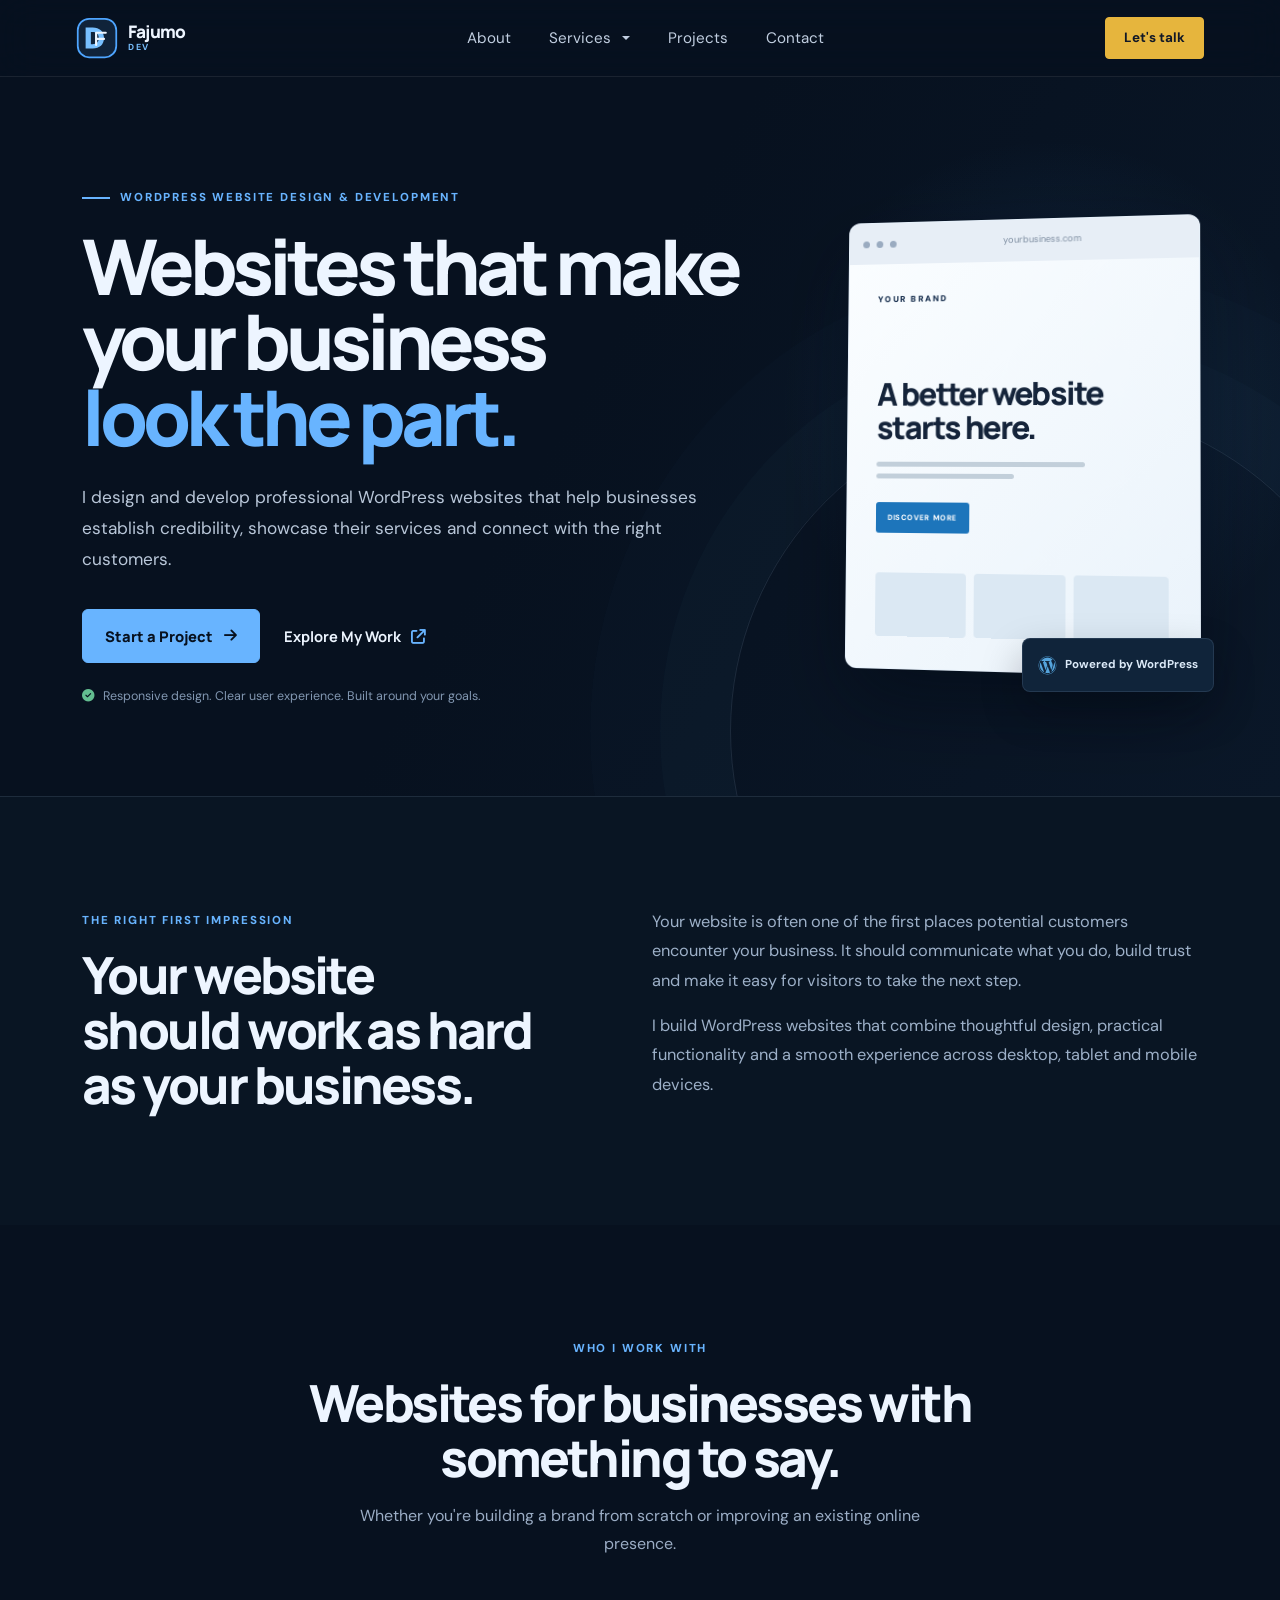
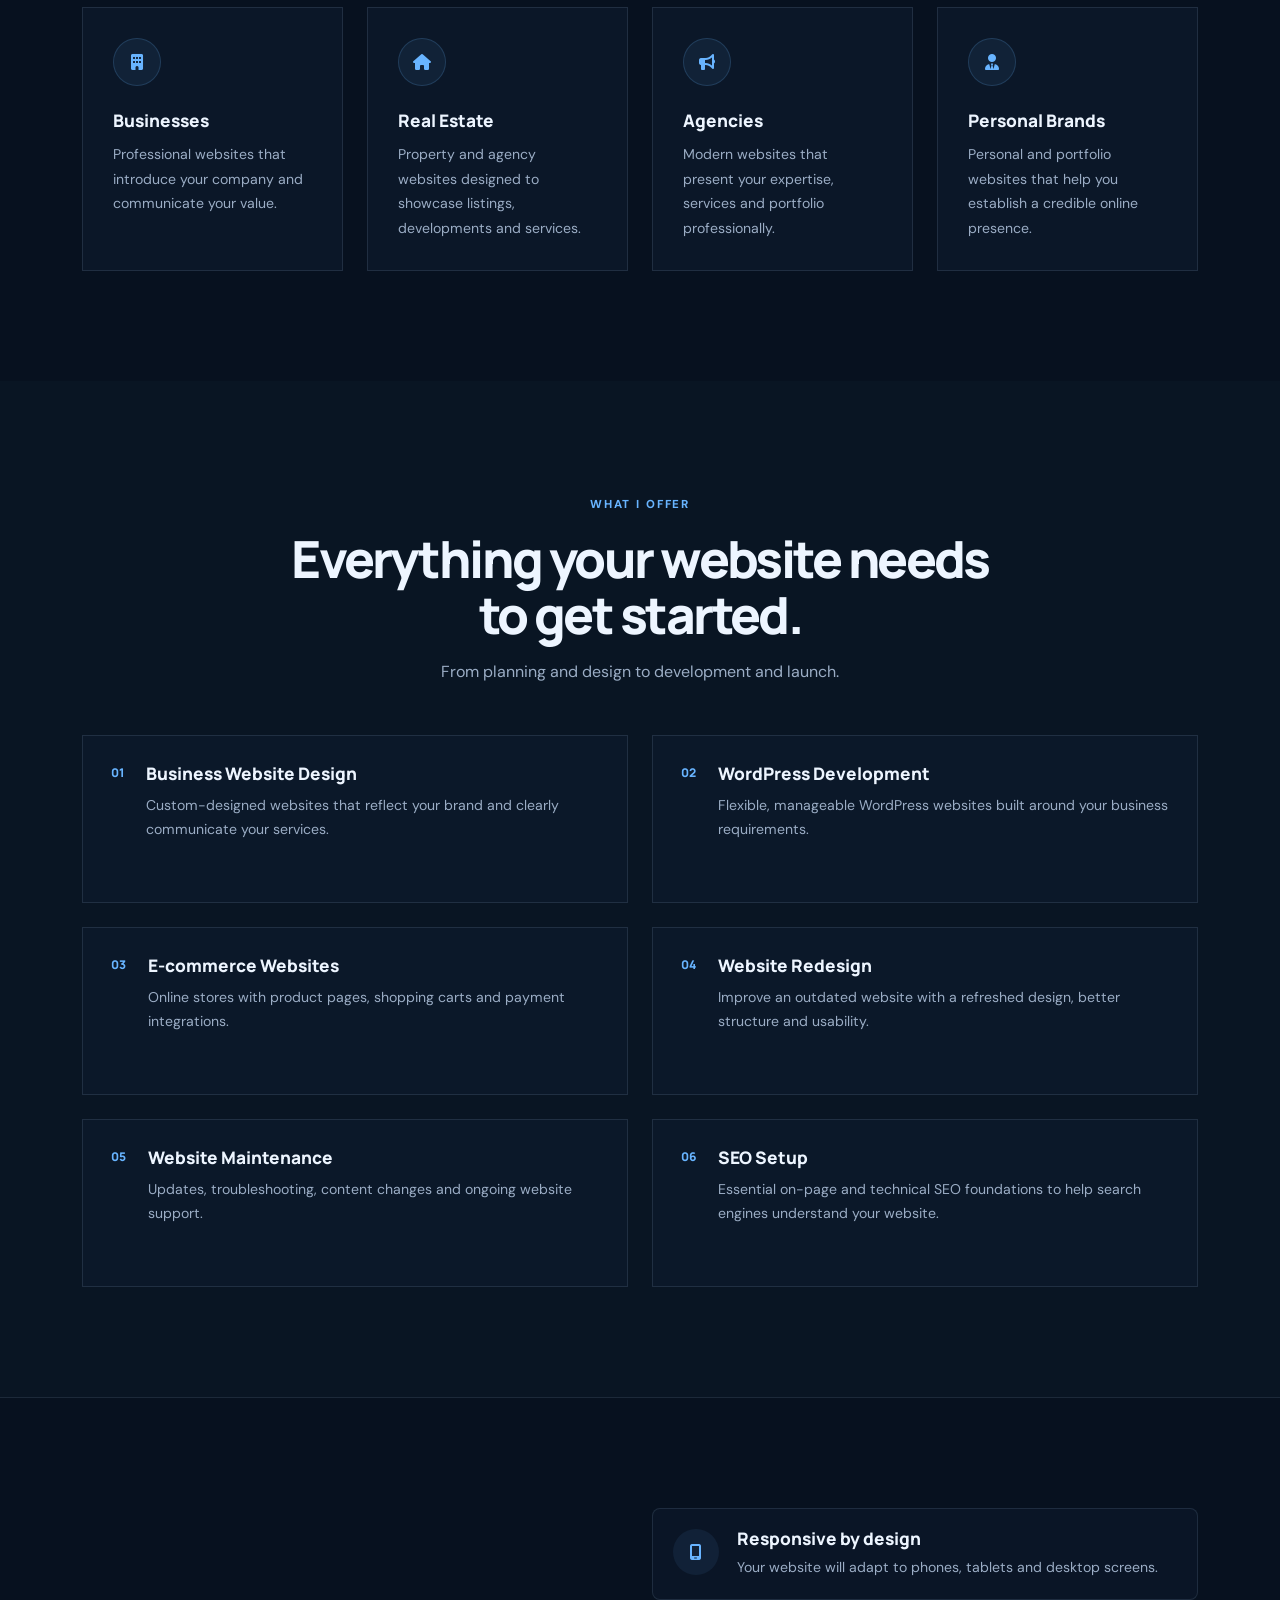
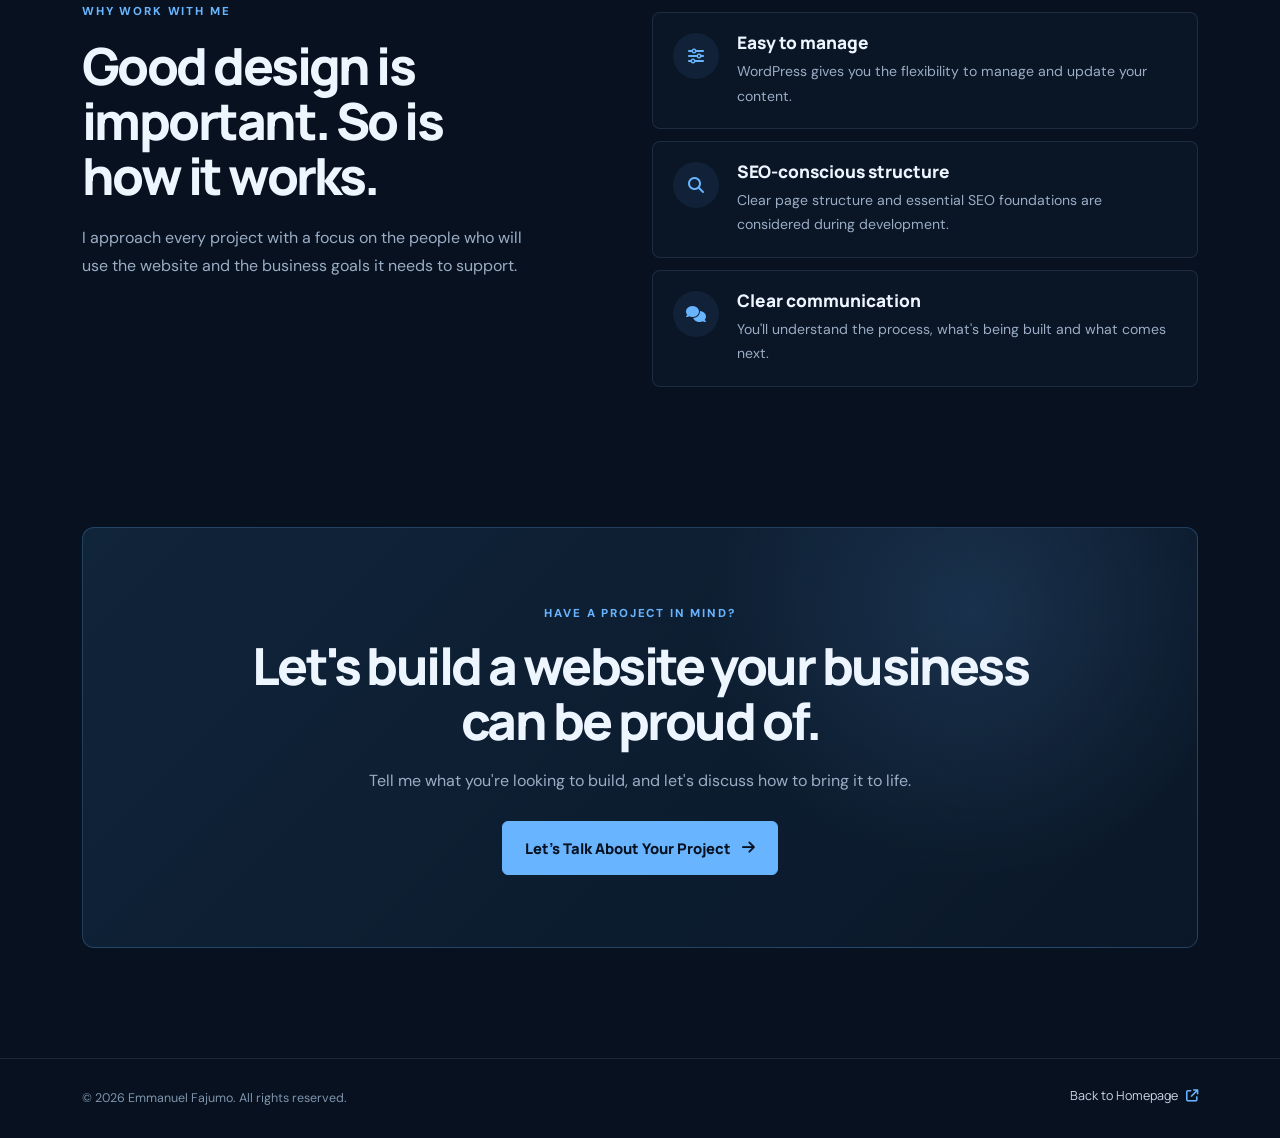
==== commit 5dc70c41: "css updated" ====
--- a/wordpress website design/index.html
+++ b/wordpress website design/index.html
@@ -28,61 +28,70 @@
 
     <link rel="stylesheet" href="../fontawesome/css/all.css">
     <link rel="stylesheet" href="../bootstrap/css/bootstrap.min.css">
-    <link rel="stylesheet" href="../style.css?v=20261120">
-    <link rel="stylesheet" href="wordpress-website-design.css?v=20261120">
+    <link rel="stylesheet" href="../style.css?v=20261121">
+    <link rel="stylesheet" href="wordpress-website-design.css?v=20261121">
     <link rel="icon" href="../favicon.svg" type="image/svg+xml">
 </head>
 
-<body>
+<body class="mainbody">
 
     <!-- Navigation -->
-    <nav class="navbar navbar-expand-lg service-navbar">
-        <div class="container">
-            <a class="navbar-brand logo" href="../index.html" aria-label="Dev Fajumo home">
-                <svg class="logo-mark" viewBox="0 0 48 48" role="img" aria-labelledby="headerLogoTitle">
-                    <title id="headerLogoTitle">DF monogram</title>
-                    <rect x="2" y="2" width="44" height="44" rx="13" fill="#10233a" stroke="#4ea5ff"
-                        stroke-width="2" />
-                    <path
-                        d="M11 12h8c8 0 13 4.7 13 12s-5 12-13 12h-8V12Zm6 5v14h2c4.5 0 7-2.4 7-7s-2.5-7-7-7h-2Z"
-                        fill="#78c0ff" />
-                    <path d="M23 18h11M23 18v14M23 25h9" fill="none" stroke="#edf5ff"
-                        stroke-linecap="round" stroke-width="2.5" />
-                </svg>
-                <span class="logo-wordmark">
-                    <span class="logo-name">Fajumo</span>
-                    <span class="logo-caption">DEV</span>
-                </span>
-            </a>
-
-            <button class="navbar-toggler" type="button"
-                data-bs-toggle="collapse" data-bs-target="#serviceNav"
-                aria-controls="serviceNav" aria-expanded="false"
-                aria-label="Toggle navigation">
-                <span class="fas fa-bars"></span>
-            </button>
-
-            <div class="collapse navbar-collapse" id="serviceNav">
-                <ul class="navbar-nav ms-auto align-items-lg-center">
-                    <li class="nav-item">
-                        <a class="nav-link" href="../index.html">Home</a>
-                    </li>
-                    <li class="nav-item">
-                        <a class="nav-link" href="../index.html#about">About</a>
-                    </li>
-                    <li class="nav-item">
-                        <a class="nav-link" href="../index.html#services">Services</a>
-                    </li>
-                    <li class="nav-item">
-                        <a class="nav-link" href="../index.html#projects">Projects</a>
-                    </li>
-                    <li class="nav-item ms-lg-3">
-                        <a class="nav-contact" href="../index.html#contact">Let's Talk <i class="fas fa-arrow-up-right-from-square"></i></a>
-                    </li>
-                </ul>
+    <header class="container-fluid">
+        <div class="row nav-bg py-3 px-5">
+            <div class="col-md-12">
+                <nav class="navbar navbar-expand-lg text-light">
+                    <div class="container-fluid d-flex justify-content-between">
+                        <a class="navbar-brand logo" href="../index.html#hero" aria-label="Dev Fajumo home">
+                            <svg class="logo-mark" viewBox="0 0 48 48" role="img" aria-labelledby="headerLogoTitle">
+                                <title id="headerLogoTitle">DF monogram</title>
+                                <rect x="2" y="2" width="44" height="44" rx="13" fill="#10233a" stroke="#4ea5ff"
+                                    stroke-width="2" />
+                                <path
+                                    d="M11 12h8c8 0 13 4.7 13 12s-5 12-13 12h-8V12Zm6 5v14h2c4.5 0 7-2.4 7-7s-2.5-7-7-7h-2Z"
+                                    fill="#78c0ff" />
+                                <path d="M23 18h11M23 18v14M23 25h9" fill="none" stroke="#edf5ff"
+                                    stroke-linecap="round" stroke-width="2.5" />
+                            </svg>
+                            <span class="logo-wordmark">
+                                <span class="logo-name">Fajumo</span>
+                                <span class="logo-caption">DEV</span>
+                            </span>
+                        </a>
+                        <button class="navbar-toggler" type="button" data-bs-toggle="collapse"
+                            data-bs-target="#navbarSupportedContent" aria-controls="navbarSupportedContent"
+                            aria-expanded="false" aria-label="Toggle navigation">
+                            <span class="navbar-toggler-icon"></span>
+                        </button>
+                        <div class="collapse navbar-collapse" id="navbarSupportedContent">
+                            <ul class="navbar-nav mb-2 mb-lg-0 d-flex justify-content-between">
+                                <li class="nav-item">
+                                    <a class="nav-link" href="../index.html#aboutMe">About</a>
+                                </li>
+                                <li class="nav-item dropdown services-nav-item">
+                                    <button class="nav-link dropdown-toggle" id="servicesDropdown" type="button"
+                                        data-bs-toggle="dropdown" aria-expanded="false">
+                                        Services
+                                    </button>
+                                    <ul class="dropdown-menu services-dropdown" aria-labelledby="servicesDropdown">
+                                        <li><a class="dropdown-item" href="../index.html#custom-development">Custom Website &amp; Web App Development</a></li>
+                                        <li><a class="dropdown-item" href="./" aria-current="page">WordPress Website Design</a></li>
+                                        <li><a class="dropdown-item" href="../index.html#website-seo">Website SEO &amp; Search Optimisation</a></li>
+                                    </ul>
+                                </li>
+                                <li class="nav-item">
+                                    <a class="nav-link" href="../index.html#projects">Projects</a>
+                                </li>
+                                <li class="nav-item">
+                                    <a class="nav-link" href="../index.html#contact">Contact</a>
+                                </li>
+                            </ul>
+                        </div>
+                        <a href="../index.html#contact" class="btn btn-sm nav-cta d-none d-lg-inline-flex">Let's talk</a>
+                    </div>
+                </nav>
             </div>
         </div>
-    </nav>
+    </header>
 
     <main>
 
@@ -373,6 +382,6 @@
     </footer>
 
     <script src="../bootstrap/js/bootstrap.bundle.min.js"></script>
-    <script src="wordpress-website-design.js?v=20261120"></script>
+    <script src="wordpress-website-design.js?v=20261121"></script>
 </body>
 </html>
--- a/style.css
+++ b/style.css
@@ -94,11 +94,11 @@
 	padding: 0;
 }
 
-.navbar {
+.mainbody .navbar {
 	padding: 0;
 }
 
-.navbar-brand.logo {
+.mainbody .navbar-brand.logo {
 	display: inline-flex;
 	align-items: center;
 	gap: 10px;
@@ -109,7 +109,7 @@
 	transition: opacity 180ms ease, transform 180ms ease;
 }
 
-.navbar-brand.logo:hover {
+.mainbody .navbar-brand.logo:hover {
 	transform: translateY(-1px);
 	opacity: 0.88;
 }
@@ -149,13 +149,13 @@
 	color: var(--blue-bright);
 }
 
-.navbar-nav {
+.mainbody .navbar-nav {
 	width: auto !important;
 	gap: clamp(14px, 3vw, 38px);
 	margin: 0 auto;
 }
 
-.navbar .nav-cta {
+.mainbody .navbar .nav-cta {
 	display: inline-flex;
 	align-items: center;
 	justify-content: center;
@@ -172,14 +172,14 @@
 	transition: background 180ms ease, border-color 180ms ease, transform 180ms ease;
 }
 
-.navbar .nav-cta:hover {
+.mainbody .navbar .nav-cta:hover {
 	transform: translateY(-1px);
 	border-color: #f3cd69;
 	background: #f3cd69;
 	color: #111827;
 }
 
-.nav-link {
+.mainbody .nav-link {
 	padding: 10px 0 !important;
 	color: #c1cee0;
 	font-family: "DM Sans", sans-serif;
@@ -187,24 +187,24 @@
 	transition: color 180ms ease;
 }
 
-.nav-link:hover,
-.nav-link:focus-visible {
-	color: var(--blue-bright);
-}
-
-.services-nav-item .nav-link {
+.mainbody .nav-link:hover,
+.mainbody .nav-link:focus-visible {
+	color: var(--blue-bright);
+}
+
+.mainbody .services-nav-item .nav-link {
 	border: 0;
 	background: transparent;
 	font-family: "DM Sans", sans-serif;
 	font-size: 0.95rem;
 }
 
-.services-nav-item .nav-link::after {
+.mainbody .services-nav-item .nav-link::after {
 	margin-left: 7px;
 	vertical-align: 0.16em;
 }
 
-.services-dropdown {
+.mainbody .services-dropdown {
 	min-width: 260px;
 	margin-top: 12px;
 	padding: 7px;
@@ -214,7 +214,7 @@
 	box-shadow: 0 16px 38px rgba(2, 8, 16, 0.4);
 }
 
-.services-dropdown .dropdown-item {
+.mainbody .services-dropdown .dropdown-item {
 	padding: 10px 12px;
 	border-radius: 5px;
 	color: #c1cee0;
@@ -225,17 +225,17 @@
 	transition: color 160ms ease, background 160ms ease;
 }
 
-.services-dropdown .dropdown-item:hover,
-.services-dropdown .dropdown-item:focus {
+.mainbody .services-dropdown .dropdown-item:hover,
+.mainbody .services-dropdown .dropdown-item:focus {
 	background: rgba(78, 165, 255, 0.12);
 	color: var(--blue-bright);
 }
 
-.navbar-toggler {
+.mainbody .navbar-toggler {
 	border-color: var(--line);
 }
 
-.navbar-toggler-icon {
+.mainbody .navbar-toggler-icon {
 	filter: invert(1);
 }
 
@@ -1557,11 +1557,11 @@
 		padding-left: 20px !important;
 	}
 
-	.navbar-collapse {
+	.mainbody .navbar-collapse {
 		padding: 14px 0 4px;
 	}
 
-	.navbar-nav {
+	.mainbody .navbar-nav {
 		align-items: flex-start;
 		gap: 4px;
 	}
--- a/wordpress website design/wordpress-website-design.css
+++ b/wordpress website design/wordpress-website-design.css
@@ -6,114 +6,6 @@
     --service-muted: #9db0c8;
     --service-blue: #68b4ff;
     --service-line: rgba(166, 198, 232, 0.13);
-}
-
-.service-navbar {
-    position: sticky;
-    top: 0;
-    z-index: 50;
-    min-height: 82px;
-    border-bottom: 1px solid transparent;
-    background: rgba(7, 17, 31, 0.82);
-    backdrop-filter: blur(18px);
-    transition: border-color 180ms ease, background 180ms ease, box-shadow 180ms ease;
-}
-
-.service-navbar.is-scrolled {
-    border-color: var(--service-line);
-    background: rgba(7, 17, 31, 0.96);
-    box-shadow: 0 12px 40px rgba(2, 8, 16, 0.22);
-}
-
-.service-navbar .navbar-brand.logo {
-    display: inline-flex;
-    align-items: center;
-    gap: 10px;
-    width: auto !important;
-    margin: 0;
-    color: var(--ink);
-    text-decoration: none;
-    transition: opacity 180ms ease, transform 180ms ease;
-}
-
-.service-navbar .navbar-brand.logo:hover {
-    transform: translateY(-1px);
-    opacity: 0.88;
-}
-
-.service-navbar .logo-mark {
-    display: block;
-    width: 42px;
-    height: 42px;
-    flex: 0 0 auto;
-}
-
-.service-navbar .logo-wordmark {
-    display: flex;
-    flex-direction: column;
-    align-items: flex-start;
-    gap: 1px;
-}
-
-.service-navbar .logo-name {
-    color: var(--ink);
-    font-size: 1.08rem;
-    font-weight: 800;
-    letter-spacing: -0.045em;
-    line-height: 1.05;
-}
-
-.service-navbar .logo-caption {
-    color: var(--blue-bright);
-    font-family: "DM Sans", sans-serif;
-    font-size: 0.55rem;
-    font-weight: 700;
-    letter-spacing: 0.19em;
-    line-height: 1.2;
-}
-
-.service-navbar .navbar-nav {
-    gap: 8px;
-    width: auto;
-}
-
-.service-navbar .nav-link {
-    padding: 10px 13px !important;
-    color: #becbe0;
-    font-size: 0.92rem;
-    font-weight: 600;
-}
-
-.service-navbar .nav-link:hover,
-.service-navbar .nav-link:focus-visible {
-    color: #fff;
-}
-
-.nav-contact {
-    display: inline-flex;
-    align-items: center;
-    gap: 9px;
-    min-height: 42px;
-    padding: 0 16px;
-    border: 1px solid rgba(104, 180, 255, 0.45);
-    border-radius: 6px;
-    color: var(--service-text);
-    font-size: 0.86rem;
-    font-weight: 700;
-    text-decoration: none;
-    transition: 180ms ease;
-}
-
-.nav-contact:hover {
-    border-color: var(--service-blue);
-    background: var(--service-blue);
-    color: #07111f;
-}
-
-.navbar-toggler {
-    width: 44px;
-    height: 44px;
-    color: var(--service-text);
 }
 
 .service-hero {
@@ -576,32 +468,6 @@
 }
 
 @media (max-width: 991.98px) {
-    .service-navbar {
-        min-height: 72px;
-    }
-
-    .service-navbar .navbar-collapse {
-        margin: 10px -12px -12px;
-        padding: 12px;
-        border: 1px solid var(--service-line);
-        border-radius: 8px;
-        background: #0d1a2c;
-    }
-
-    .service-navbar .navbar-nav {
-        align-items: stretch !important;
-    }
-
-    .service-navbar .nav-link {
-        display: block;
-        padding: 11px 12px !important;
-    }
-
-    .nav-contact {
-        justify-content: center;
-        margin: 8px 12px 4px;
-    }
-
     .service-hero {
         min-height: auto;
         padding: 82px 0 110px;
@@ -622,11 +488,6 @@
 }
 
 @media (max-width: 575.98px) {
-    .service-navbar .container {
-        padding-right: 18px;
-        padding-left: 18px;
-    }
-
     .service-hero {
         padding: 64px 0 92px;
     }
